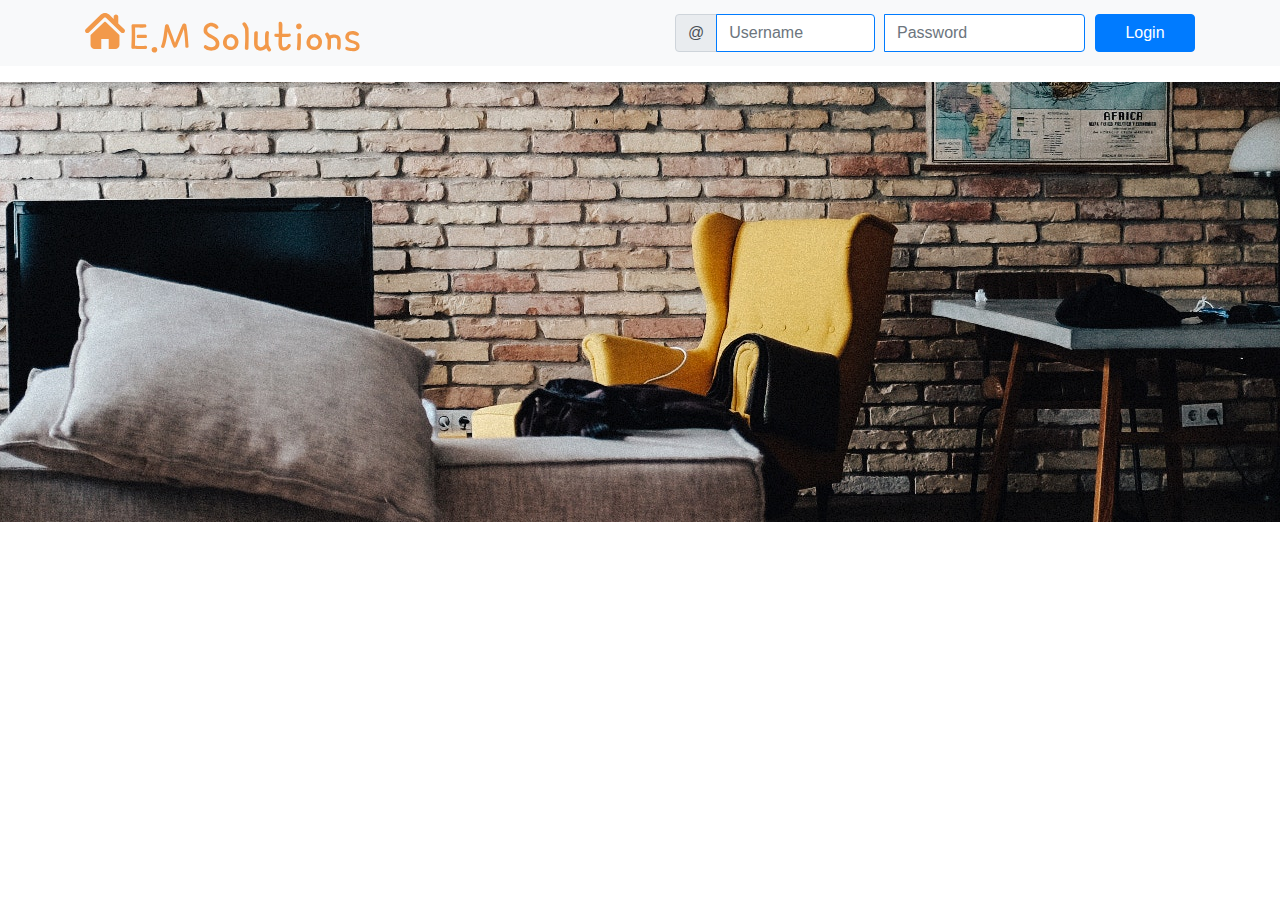
==== index.html @ 142a16b7 "initialisation" ====
<!DOCTYPE html>
<html lang="en">
<head>
  <meta charset="UTF-8">
  <meta name="viewport" content="width=device-width, initial-scale=1.0">
  <meta http-equiv="X-UA-Compatible" content="ie=edge">
  <title>Estate</title>
  <link rel="stylesheet" href="assets/plugins/bootstrap/css/bootstrap.min.css">
	<link rel="stylesheet" href="assets/css/main.css">
</head>
<body>
<header>
      <nav class="navbar navbar-expand-lg navbar-light bg-light">
        <div class="container">
            <a class="navbar-brand" href="#"><img src="assets/img/Logo 1.svg" alt=""></a>
            <button class="navbar-toggler" type="button" data-toggle="collapse" data-target="#navbarNav" aria-controls="navbarNav" aria-expanded="false" aria-label="Toggle navigation">
              <span class="navbar-toggler-icon"></span>
            </button>
            <div class="collapse navbar-collapse navbar-right" id="navbarNav">
                  <label class="sr-only" for="inlineFormInputGroupUsername2">Username</label>
                  <div class="input-group  username">
                    <div class="input-group-prepend">
                      <div class="input-group-text">@</div>
                    </div>
                    <input type="text" class="form-control" id="inlineFormInputGroupUsername2" placeholder="Username">
                  </div>
                  <label class="sr-only" for="inlineFormInputGroupPassword2">Password</label>
                  <div class="input-group  username">
                    <div class="input-group-prepend">
                      <div class="input-group-password"></div>
                    </div>
                    <input type="password" class="form-control" id="inlineFormInputGroupUsername2" placeholder="Password">
                  </div>
                  <button type="submit" class="btn btn-primary">Login</button>
              </div>
        </div>
        </nav>
</header>
<main>
  <section class="banner">
    <figure>
        <!-- <img src="assets/img/justin-schuler-253611-unsplash.jpg" class="img-fluid" alt="Responsive image"> -->
    </figure>

  </section>
</main>






  	<script src="assets/plugins/jquery.min.js"></script>
	<script src="assets/plugins/popper.min.js"></script>
	<script src="assets/plugins/bootstrap/js/bootstrap.min.js"></script>
</body>
</html>
---- assets/css/main.css ----
html, body{
    height: 100%;
    color: #333333;
}
#inlineFormInputGroupUsername2, #inlineFormInputGroupPassword2{
border-color: #007bff;
}
.username{
    width:200px;
    margin-right: 10px;
}
#navbarNav{
    justify-content: flex-end;
}
#navbarNav > button{
    width: 100px;
}
/* .img-height{
    height: 400px;
    width: 100%;
} */
/* banner */
.banner{
    height: 440px;
    background-image: url("../../assets/img/justin-schuler-253611-unsplash.jpg");
    background-position: center;
}

body > header > section.nav__contact > div > div > div{
    min-height: 69px;
    padding-top: 16px;
    padding-bottom: 16px;
}


body > header > section.nav__contact > div > div > div > ul > li{
    padding-right: 56px;
}
body > header > section.nav__contact > div > div > div > ul > li > a{
    font-size: 18px;
    font-weight: bold;
    color: #333333;
} 
.active__smallnav{
    color: #2D9CDB !important;
}
.contact__banner{
    height: 440px;
    background-image: url("../../assets/img/breather-168751-unsplash.jpg");
    background-position: center;
}
.contact__contact{
    border: 0.25px solid #E5E5E5;
    margin-top: 80px;
    min-height: 500px;
}
.container__contact{
margin: 80px 165px;
}
.contact__header{
    text-align: center;
    font-size: 24px;
    color: #333333;
    padding-bottom: 20px;
    padding-top: 20px;
}
body > header > section.contact > div > div > hr{
    margin: 0 auto;
    width: 80%;
}
.contact__text{
    padding-left: 100px;
    padding-bottom: 20px;
    padding-top: 40px;
}
.contact__title{
   color:  #828282;
}
.contact__details{
   color:  #333333;
   margin-bottom: 32px;
}

/* contact us */
 /* footer */
footer{
    min-height: 210px;
    background-color: #333333;
}
body > header > footer > div > ul{
    list-style: none;
    padding-top: 42px;
}
body > header > footer > div > ul > li{
    color: white;
    font-size: 18px;
    display: inline-block;
    padding-right: 90px;
}
.nav-footer{
    color: white;
    font-size: 18px;
}
body > header > footer > div > ul > li:nth-child(5) > a > img{
    height: 40px;
    width: 40px;
}
body > header > footer > div > ul > li:nth-child(5) > a{
    padding-right: 8px;
}
body > header > footer > div > div{
    text-align: center;
    margin-top: 36px;
}
 /* footer */




 /*about us  */
 .about__banner{
    height: 440px;
    background-image: url("../../assets/img/patrick-perkins-340019-unsplash.jpg");
    background-position: center;
 }
    .about__text{
        margin: 0 auto;
        text-align: center;
        padding: 40px 109px;
        font-size: 18px;
    }
 @media(max-width: 425px){
    .contact__contact{
        border: 0.25px solid #E5E5E5;
        margin-top: 80px;
        min-height: 500px;
        width: 300px;
    }
    .container__contact{
        margin: 80px 40px;
        }
        .contact__text{
            padding-left: 10px;
            padding-bottom: 20px;
            padding-top: 40px;
        }
        .about__text{
            margin: 0 auto;
            text-align: center;
            padding: 40px 20px;
            font-size: 18px;
        }
 }
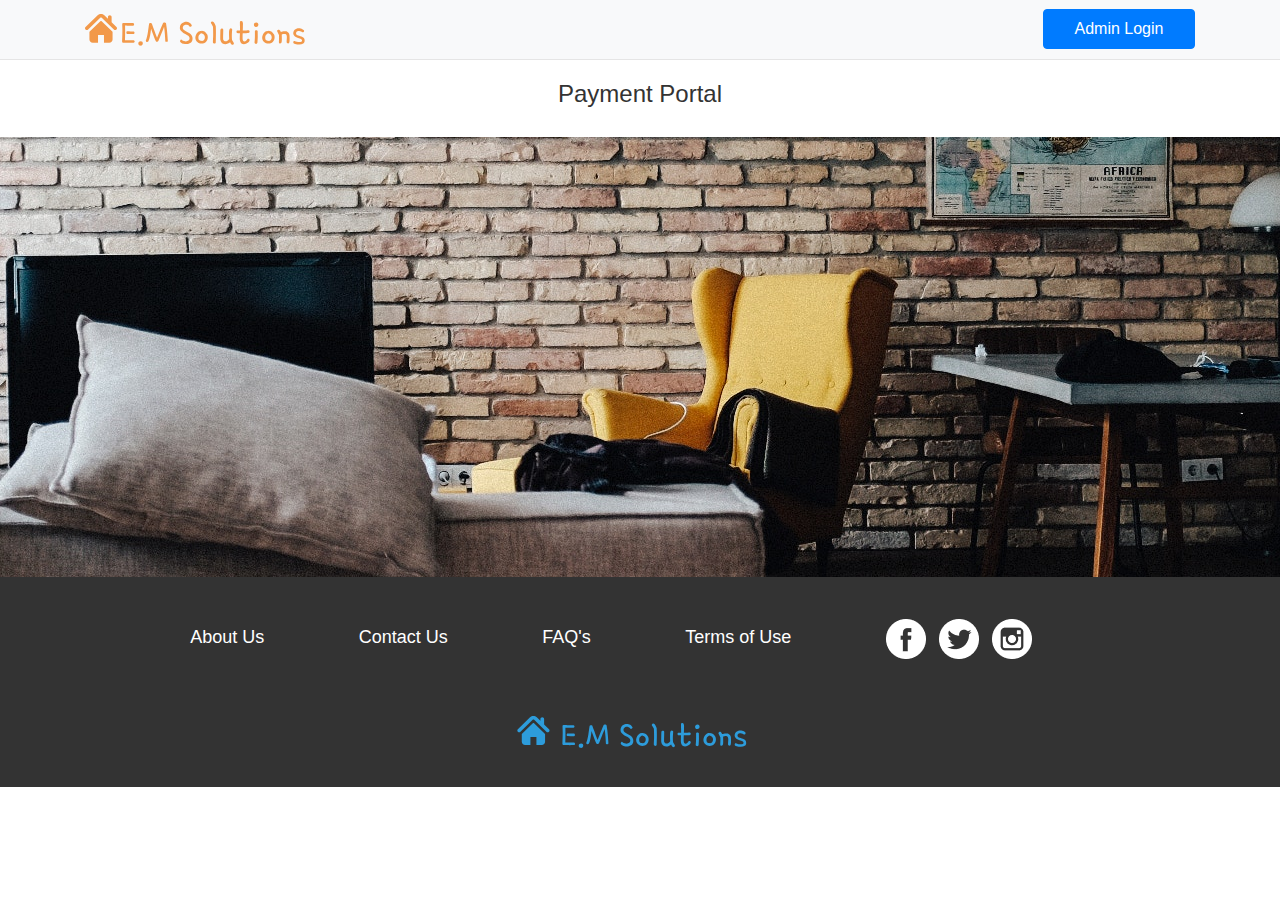
==== commit 8f42864b: "index.html" ====
--- a/index.html
+++ b/index.html
@@ -1,57 +1,88 @@
 <!DOCTYPE html>
 <html lang="en">
+
 <head>
   <meta charset="UTF-8">
   <meta name="viewport" content="width=device-width, initial-scale=1.0">
   <meta http-equiv="X-UA-Compatible" content="ie=edge">
   <title>Estate</title>
   <link rel="stylesheet" href="assets/plugins/bootstrap/css/bootstrap.min.css">
-	<link rel="stylesheet" href="assets/css/main.css">
+  <link rel="stylesheet" href="assets/css/main.css">
 </head>
+
 <body>
-<header>
-      <nav class="navbar navbar-expand-lg navbar-light bg-light">
-        <div class="container">
-            <a class="navbar-brand" href="#"><img src="assets/img/Logo 1.svg" alt=""></a>
-            <button class="navbar-toggler" type="button" data-toggle="collapse" data-target="#navbarNav" aria-controls="navbarNav" aria-expanded="false" aria-label="Toggle navigation">
-              <span class="navbar-toggler-icon"></span>
-            </button>
-            <div class="collapse navbar-collapse navbar-right" id="navbarNav">
-                  <label class="sr-only" for="inlineFormInputGroupUsername2">Username</label>
-                  <div class="input-group  username">
-                    <div class="input-group-prepend">
-                      <div class="input-group-text">@</div>
-                    </div>
-                    <input type="text" class="form-control" id="inlineFormInputGroupUsername2" placeholder="Username">
-                  </div>
-                  <label class="sr-only" for="inlineFormInputGroupPassword2">Password</label>
-                  <div class="input-group  username">
-                    <div class="input-group-prepend">
-                      <div class="input-group-password"></div>
-                    </div>
-                    <input type="password" class="form-control" id="inlineFormInputGroupUsername2" placeholder="Password">
-                  </div>
-                  <button type="submit" class="btn btn-primary">Login</button>
-              </div>
+  <header>
+    <nav class="navbar navbar-expand-lg navbar-light bg-light">
+      <div class="container">
+        <a class="navbar-brand" href="index.html">
+          <img src="assets/img/Logo 1.svg" height="32px" alt="">
+        </a>
+        <a href="index.html">
+          <button type="button" class="btn btn-primary justify-content-end btn-payment-home">Admin Login</button>
+        </a>
+      </div>
+    </nav>
+    <section class="nav__contact">
+      <div class="container">
+        <div class="row">
+          <div class="col-12 col-md-12 col-sm-12 contact__header--payment">
+            <ul class="nav justify-content-center">
+              <h3 class="contact__header">Payment Portal </h3>
+
+            </ul>
+          </div>
         </div>
-        </nav>
-</header>
-<main>
-  <section class="banner">
-    <figure>
-        <!-- <img src="assets/img/justin-schuler-253611-unsplash.jpg" class="img-fluid" alt="Responsive image"> -->
-    </figure>
 
-  </section>
-</main>
+      </div>
+    </section>
+    <section class="index__banner">
+
+    </section>
+    <footer>
+      <div class="container__contact">
+        <ul>
+          <li>
+            <a class="nav-footer" href="about-us.html">About Us</a>
+          </li>
+          <li>
+            <a class="nav-footer" href="#">Contact Us</a>
+          </li>
+          <li>
+            <a class="nav-footer" href="#">FAQ's</a>
+          </li>
+          <li>
+            <a class="nav-footer" href="#">Terms of Use</a>
+          </li>
+          <li>
+            <a class="nav-footer" href="#">
+              <img src="assets/img/facebook-logo-button.png" alt="">
+            </a>
+            <a class="nav-footer" href="#">
+              <img src="assets/img/twitter.png" alt="">
+            </a>
+            <a class="nav-footer" href="#">
+              <img src="assets/img/instagram-logo.png" alt="">
+            </a>
+          </li>
+        </ul>
+
+      </div>
+      <div>
+        <a class="navbar-brand" href="#">
+          <img src="assets/img/Logo 2.svg" height="32px" alt="">
+        </a>
+      </div>
+    </footer>
+  </header>
 
 
 
 
 
 
-  	<script src="assets/plugins/jquery.min.js"></script>
-	<script src="assets/plugins/popper.min.js"></script>
-	<script src="assets/plugins/bootstrap/js/bootstrap.min.js"></script>
+  <script src="assets/plugins/jquery.min.js"></script>
+  <script src="assets/plugins/popper.min.js"></script>
+  <script src="assets/plugins/bootstrap/js/bootstrap.min.js"></script>
 </body>
+
 </html>--- a/assets/css/main.css
+++ b/assets/css/main.css
@@ -2,18 +2,10 @@
     height: 100%;
     color: #333333;
 }
-#inlineFormInputGroupUsername2, #inlineFormInputGroupPassword2{
-border-color: #007bff;
-}
-.username{
-    width:200px;
-    margin-right: 10px;
-}
-#navbarNav{
-    justify-content: flex-end;
-}
-#navbarNav > button{
-    width: 100px;
+.btn-payment-home{
+    height: 40px!important;
+    width: 152px!important;
+    text-align: center!important;
 }
 /* .img-height{
     height: 400px;
@@ -25,14 +17,24 @@
     background-image: url("../../assets/img/justin-schuler-253611-unsplash.jpg");
     background-position: center;
 }
-
+.index__banner{
+    height: 440px;
+    background-image: url("../../assets/img/justin-schuler-253611-unsplash.jpg");
+    background-position: center;
+}
 body > header > section.nav__contact > div > div > div{
     min-height: 69px;
     padding-top: 16px;
     padding-bottom: 16px;
 }
-
-
+.contact__header--payment{
+    min-height: 69px;
+    padding-top: 0!important;
+    padding-bottom: 0 !important;
+}
+body > header > section.nav__contact{
+    border-top: 1px solid #E5E5E5;
+}
 body > header > section.nav__contact > div > div > div > ul > li{
     padding-right: 56px;
 }
@@ -41,9 +43,14 @@
     font-weight: bold;
     color: #333333;
 } 
+body > header > section.nav__contact > div > div > div > ul > li > a:hover{
+    color: #2D9CDB !important;
+}
 .active__smallnav{
     color: #2D9CDB !important;
+    border-bottom: 2px solid #f29948;
 }
+
 .contact__banner{
     height: 440px;
     background-image: url("../../assets/img/breather-168751-unsplash.jpg");
@@ -52,10 +59,13 @@
 .contact__contact{
     border: 0.25px solid #E5E5E5;
     margin-top: 80px;
+    margin-bottom: 80px;
     min-height: 500px;
 }
 .container__contact{
-margin: 80px 165px;
+display: flex;
+justify-content: center;
+
 }
 .contact__header{
     text-align: center;
@@ -105,11 +115,13 @@
     height: 40px;
     width: 40px;
 }
+
 body > header > footer > div > ul > li:nth-child(5) > a{
     padding-right: 8px;
 }
-body > header > footer > div > div{
-    text-align: center;
+body > header > footer > div:nth-child(2){
+    display: flex;
+    justify-content: center;
     margin-top: 36px;
 }
  /* footer */
@@ -129,25 +141,3 @@
         padding: 40px 109px;
         font-size: 18px;
     }
- @media(max-width: 425px){
-    .contact__contact{
-        border: 0.25px solid #E5E5E5;
-        margin-top: 80px;
-        min-height: 500px;
-        width: 300px;
-    }
-    .container__contact{
-        margin: 80px 40px;
-        }
-        .contact__text{
-            padding-left: 10px;
-            padding-bottom: 20px;
-            padding-top: 40px;
-        }
-        .about__text{
-            margin: 0 auto;
-            text-align: center;
-            padding: 40px 20px;
-            font-size: 18px;
-        }
- }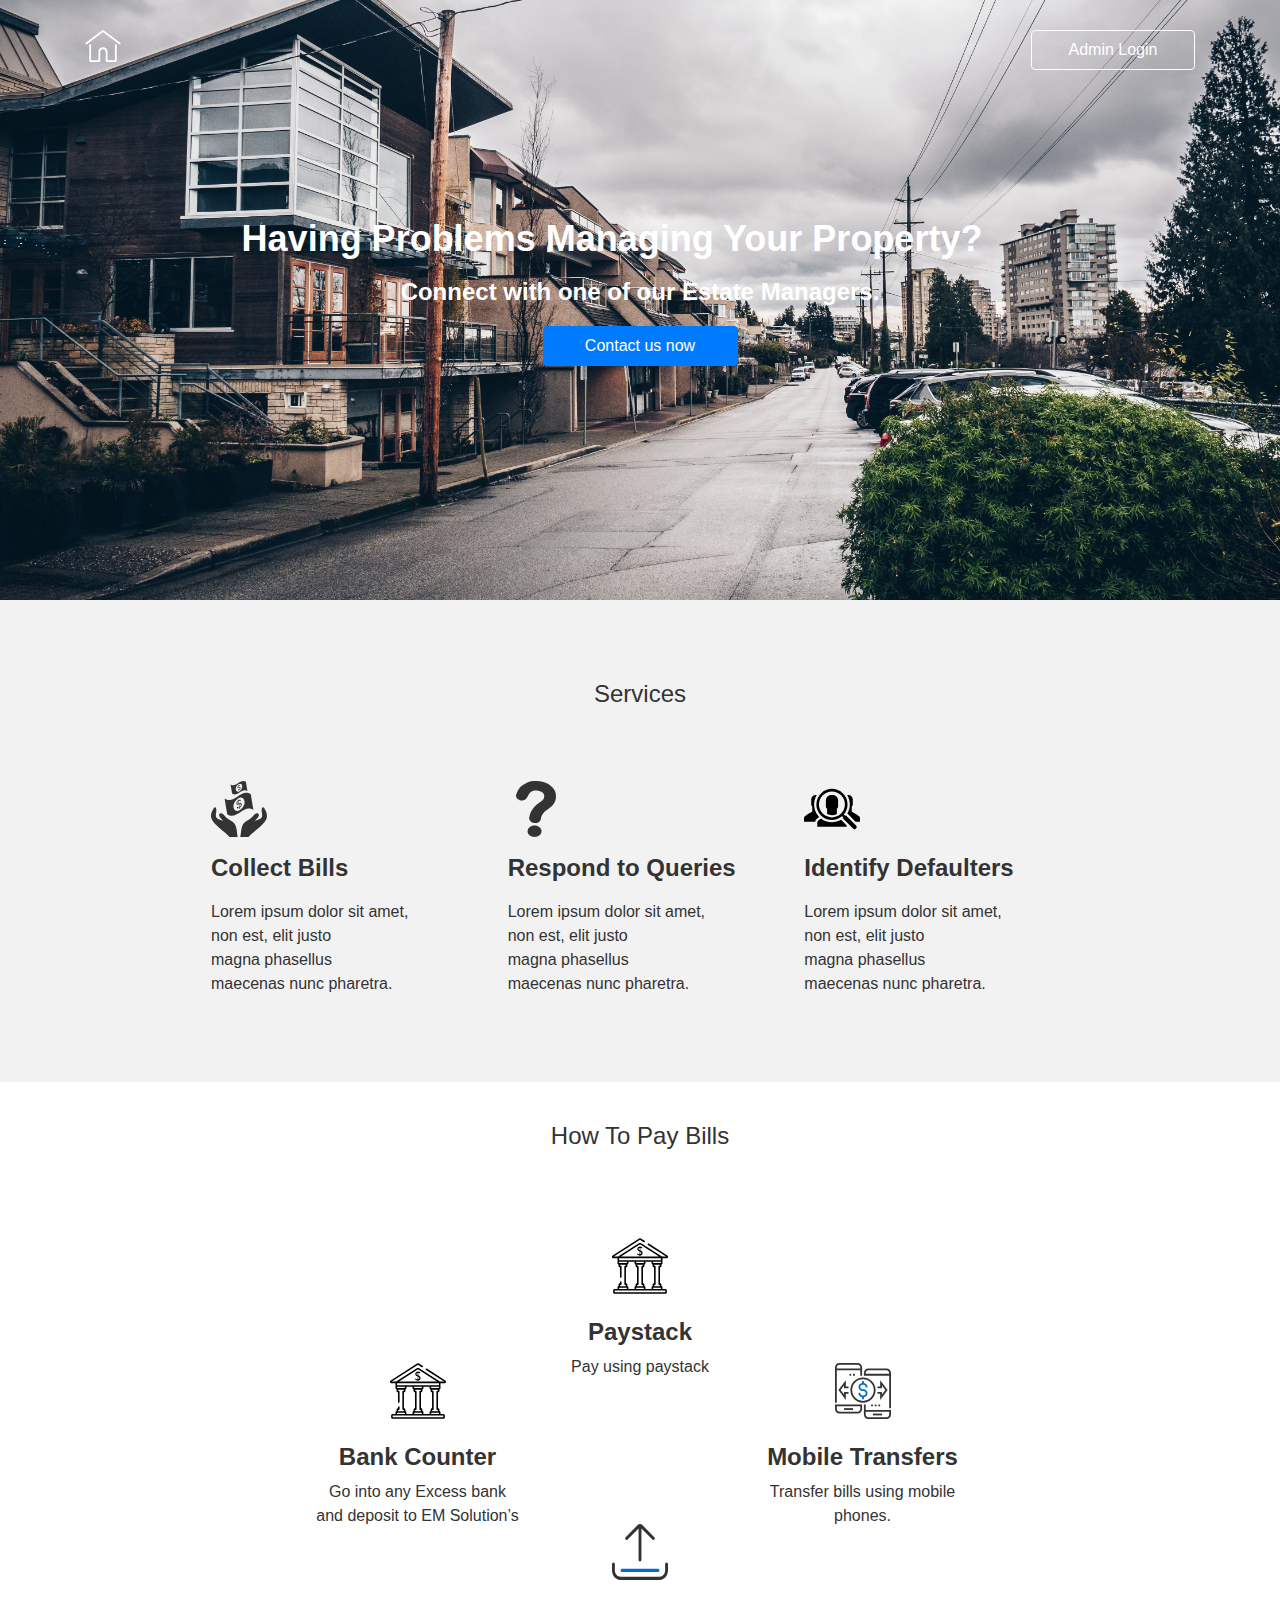
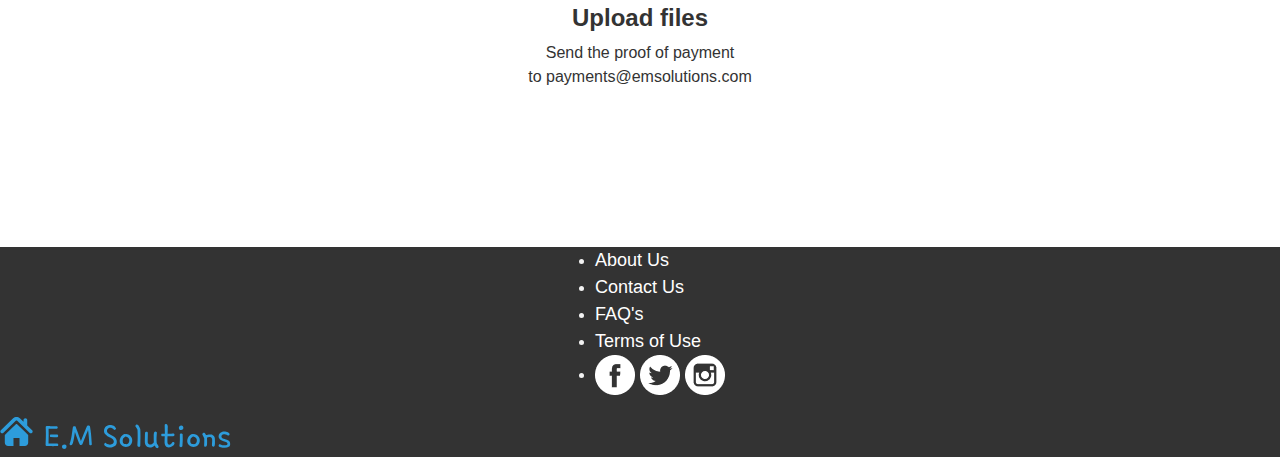
==== commit 894abbf1: "landing page" ====
--- a/index.html
+++ b/index.html
@@ -11,69 +11,156 @@
 </head>
 
 <body>
-  <header>
-    <nav class="navbar navbar-expand-lg navbar-light bg-light">
-      <div class="container">
-        <a class="navbar-brand" href="index.html">
-          <img src="assets/img/Logo 1.svg" height="32px" alt="">
-        </a>
-        <a href="index.html">
-          <button type="button" class="btn btn-primary justify-content-end btn-payment-home">Admin Login</button>
+  <section class="index__banner card__overlay">
+    <div class=" card__overlay">
+
+    </div>
+    <nav class="container">
+      <div>
+        <a href="login.html">
+          <button type="button" class="btn btn-primary justify-content-end btn-admin-home">Admin Login</button>
         </a>
       </div>
+      <div>
+        <a href="index.html">
+          <img src="assets/img/home icon.svg" class="admin--icon" height="32px" alt="">
+        </a>
+      </div>
+      <p class="admin--text-big">
+        Having Problems Managing Your Property?
+      </p>
+      <p class="admin--text-small">
+        Connect with one of our Estate Managers.
+      </p>
+      <div class="btn--center">
+        <a href="contact-us.html">
+          <button type="button" class="btn btn-primary justify-content-center btn-admin-text">Contact us now</button>
+        </a>
+      </div>
+
     </nav>
-    <section class="nav__contact">
-      <div class="container">
-        <div class="row">
-          <div class="col-12 col-md-12 col-sm-12 contact__header--payment">
-            <ul class="nav justify-content-center">
-              <h3 class="contact__header">Payment Portal </h3>
 
-            </ul>
+  </section>
+  <section class="cards">
+    <h3 class="cards--title">Services</h3>
+    <div class="container ">
+      <div class="row cards__row">
+        <div class="col-12 col-sm col-md-4 cards__cards">
+          <div class="cards__cards--image">
+            <img src="assets/img/two-hands-graving-dollar-bills.svg" height="56px" width="56px" alt="">
           </div>
+          <h3 class="cards__cards--title">Collect Bills</h3>
+          <p>Lorem ipsum dolor sit amet,
+            <br> non est, elit justo
+            <br> magna phasellus
+            <br> maecenas nunc pharetra.</p>
+        </div>
+        <div class="col-12 col-sm col-md-4 cards__cards">
+          <div class="cards__cards--image">
+            <img src="assets/img/mark.svg" height="56px" width="56px" alt="">
+          </div>
+          <h3 class="cards__cards--title">Respond to Queries </h3>
+          <p>Lorem ipsum dolor sit amet,
+            <br> non est, elit justo
+            <br> magna phasellus
+            <br> maecenas nunc pharetra.</p>
+        </div>
+        <div class="col-12 col-sm col-md-4 cards__cards">
+          <div class="cards__cards--image">
+            <img src="assets/img/group.svg" height="56px" width="56px" alt="">
+          </div>
+          <h3 class="cards__cards--title">Identify Defaulters</h3>
+          <p>Lorem ipsum dolor sit amet,
+            <br> non est, elit justo
+            <br> magna phasellus
+            <br> maecenas nunc pharetra.</p>
         </div>
 
       </div>
-    </section>
-    <section class="index__banner">
 
-    </section>
-    <footer>
-      <div class="container__contact">
-        <ul>
-          <li>
-            <a class="nav-footer" href="about-us.html">About Us</a>
-          </li>
-          <li>
-            <a class="nav-footer" href="#">Contact Us</a>
-          </li>
-          <li>
-            <a class="nav-footer" href="#">FAQ's</a>
-          </li>
-          <li>
-            <a class="nav-footer" href="#">Terms of Use</a>
-          </li>
-          <li>
-            <a class="nav-footer" href="#">
-              <img src="assets/img/facebook-logo-button.png" alt="">
-            </a>
-            <a class="nav-footer" href="#">
-              <img src="assets/img/twitter.png" alt="">
-            </a>
-            <a class="nav-footer" href="#">
-              <img src="assets/img/instagram-logo.png" alt="">
-            </a>
-          </li>
-        </ul>
+    </div>
+  </section>
 
-      </div>
-      <div>
-        <a class="navbar-brand" href="#">
-          <img src="assets/img/Logo 2.svg" height="32px" alt="">
-        </a>
-      </div>
-    </footer>
-  </header>
+<section class="bills">
+    <h3 class="bills--title">How To Pay Bills</h3>
+    <div class="container ">
+        <div class="row cards__row">
+            <div class="col align-self-center">
+                <div class="cards__cards--image-pay">
+                    <img src="assets/img/bank.svg" height="56px" width="56px" alt="">
+                  </div>
+                <h3 class="bills__cards--title">Paystack</h3>
+               <p>Pay using paystack</p> 
+              </div>
+          </div>
+          <div class="row cards__row bill__card-position">
+              <div class="col align-self-center justify-content-around">
+                  <div class="cards__cards--image-pay">
+                      <img src="assets/img/bank.svg" height="56px" width="56px" alt="">
+                    </div>
+                  <h3 class="bills__cards--title">Bank Counter</h3>
+                 <p>Go into any Excess bank <br>
+                    and deposit to EM Solution’s
+                    </p> 
+                </div>
+              <div class="col align-self-center">
+                  <div class="cards__cards--image-pay">
+                      <img src="assets/img/money-transfer icon.svg" height="56px" width="56px" alt="">
+                    </div>
+                  <h3 class="bills__cards--title">Mobile Transfers</h3>
+                 <p>Transfer bills using mobile <br>
+                    phones.</p> 
+                </div>
+            </div>
+            <div class="row cards__row bill__card-position-2">
+                <div class="col align-self-center">
+                    <div class="cards__cards--image-pay">
+                        <img src="assets/img/upload.svg" height="56px" width="56px" alt="">
+                      </div>
+                    <h3 class="bills__cards--title">Upload files</h3>
+                   <p>Send the proof of payment <br>
+                      to payments@emsolutions.com</p> 
+                  </div>
+              </div>
+          </div>
+</section>
+
+  <footer>
+    <div class="container__contact">
+      <ul>
+        <li>
+          <a class="nav-footer" href="about-us.html">About Us</a>
+        </li>
+        <li>
+          <a class="nav-footer" href="#">Contact Us</a>
+        </li>
+        <li>
+          <a class="nav-footer" href="#">FAQ's</a>
+        </li>
+        <li>
+          <a class="nav-footer" href="#">Terms of Use</a>
+        </li>
+        <li>
+          <a class="nav-footer" href="#">
+            <img src="assets/img/facebook-logo-button.png" alt="">
+          </a>
+          <a class="nav-footer" href="#">
+            <img src="assets/img/twitter.png" alt="">
+          </a>
+          <a class="nav-footer" href="#">
+            <img src="assets/img/instagram-logo.png" alt="">
+          </a>
+        </li>
+      </ul>
+
+    </div>
+    <div>
+      <a class="navbar-brand" href="#">
+        <img src="assets/img/Logo 2.svg" height="32px" alt="">
+      </a>
+    </div>
+  </footer>
+
 
 
 
--- a/assets/css/main.css
+++ b/assets/css/main.css
@@ -1,26 +1,153 @@
 html, body{
     height: 100%;
-    color: #333333;
-}
-.btn-payment-home{
+    color: #F2F2F2;
+}
+/* banner */
+.admin--icon{
+    margin-top: 30px;
+}
+.btn-admin-home{
     height: 40px!important;
-    width: 152px!important;
+    width: 164px!important;
     text-align: center!important;
-}
-/* .img-height{
-    height: 400px;
-    width: 100%;
-} */
-/* banner */
-.banner{
-    height: 440px;
-    background-image: url("../../assets/img/justin-schuler-253611-unsplash.jpg");
+    background: none;
+    border: 1px solid white;
+    margin-top: 30px;
+    float: right;
+    border-radius: 4px;
+}
+.btn-admin-text{
+    height: 40px!important;
+    width: 195px!important;
+    text-align: center!important;
+    border-radius: 4px;
+
+}
+.btn--center{
+text-align: center;
+}
+
+.admin--text-big{
+    display: flex;
+   justify-content: center;
+    color: white;
+    font-size: 36px;
+    padding-top: 150px;
+    margin-bottom: 8px;
+    margin-left: 108px;
+    padding-bottom: 0;
+    text-align: right;
+    font-weight: 700;
+}
+.admin--text-small{
+    display: flex;
+   justify-content: center;
+   align-items: center;
+    color: white;
+    font-size: 24px;
+    font-weight: 600;
+}
+.index__banner{
+    display: flex;
+
+    height: 600px;
+    background-image: url("../../assets/img/grey-skies-street_4460x4460.jpg");
     background-position: center;
-}
-.index__banner{
-    height: 440px;
-    background-image: url("../../assets/img/justin-schuler-253611-unsplash.jpg");
-    background-position: center;
+    background-size: cover;
+    background-position: fixed;
+}
+/*banner  */
+
+/* cards */
+.cards{
+    background-color: #f2f2f2;
+    padding-top: 80px;
+}
+.cards--title{
+    color: #333333;
+    font-size: 24px;
+    text-align: center;
+    padding-bottom: 40px;
+}
+.cards__row{
+
+    margin: 0 110px;
+    padding-bottom: 30px;
+    
+}
+.cards__cards{
+    color: #333333;
+    padding-top: 24px;
+    padding-left: 16px;
+    padding-bottom: 40px;
+}
+.cards__cards--title{
+    font-size: 24px;
+    font-weight: bold;
+    margin-bottom: 17px;
+}
+.cards__cards--image{
+    margin-bottom: 17px;
+}
+
+/* cards */
+/* b ills*/
+.bills{
+    background-color: #ffffff;
+    padding-top: 40px;
+}
+.align-self-center{
+    text-align: center;
+    color: #333333;
+}
+.bills__cards--title{
+    font-size: 24px;
+    font-weight: bold;
+    margin-bottom: 8px;
+}
+.bills--title{
+    color: #333333;
+    font-size: 24px;
+    text-align: center;
+    padding-bottom: 80px;
+}
+.cards__cards--image-pay{
+    margin-bottom: 24px;
+    cursor: pointer;
+}
+.bill__card-position{
+    position: relative;
+    top: -62px;
+}
+.bill__card-position-2{
+    position: relative;
+    top: -112px;
+}
+
+
+
+
+
+
+
+
+
+.home--numbers{
+    border-radius: 50px;
+    height: 80px;
+    width: 80px;
+    text-align: center;
+    border: 2px solid #2D9CDB;
+    color: #2D9CDB;
+    padding-top: 8px;
+    font-size: 32px;
+    font-weight: 600;
+    margin-bottom: 32px;
+    /* margin-right: 32px; */
+    margin-top: 40px;
+}
+.home__cards--title{
+    text-align: center;
 }
 body > header > section.nav__contact > div > div > div{
     min-height: 69px;
@@ -55,6 +182,8 @@
     height: 440px;
     background-image: url("../../assets/img/breather-168751-unsplash.jpg");
     background-position: center;
+    background-size: cover;
+    background-position: fixed;
 }
 .contact__contact{
     border: 0.25px solid #E5E5E5;
@@ -134,6 +263,8 @@
     height: 440px;
     background-image: url("../../assets/img/patrick-perkins-340019-unsplash.jpg");
     background-position: center;
+    background-size: cover;
+    background-position: fixed;
  }
     .about__text{
         margin: 0 auto;
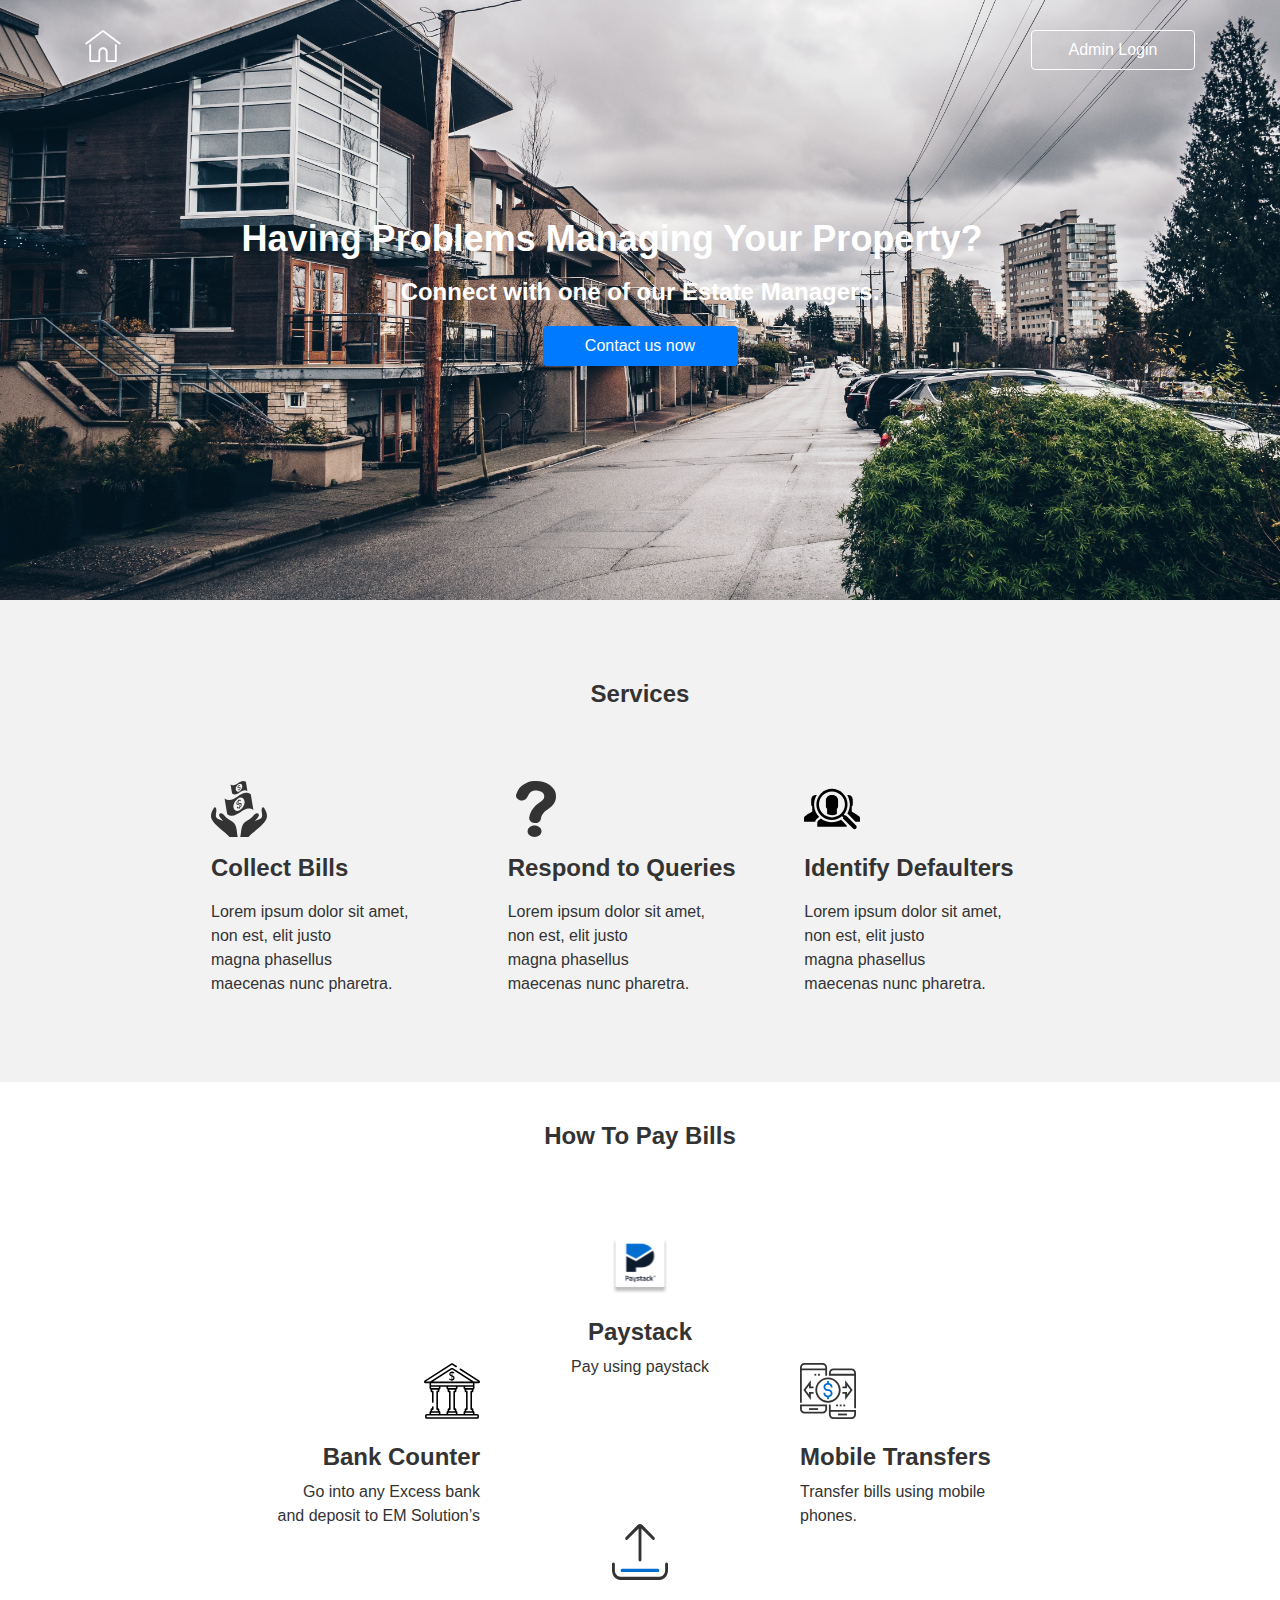
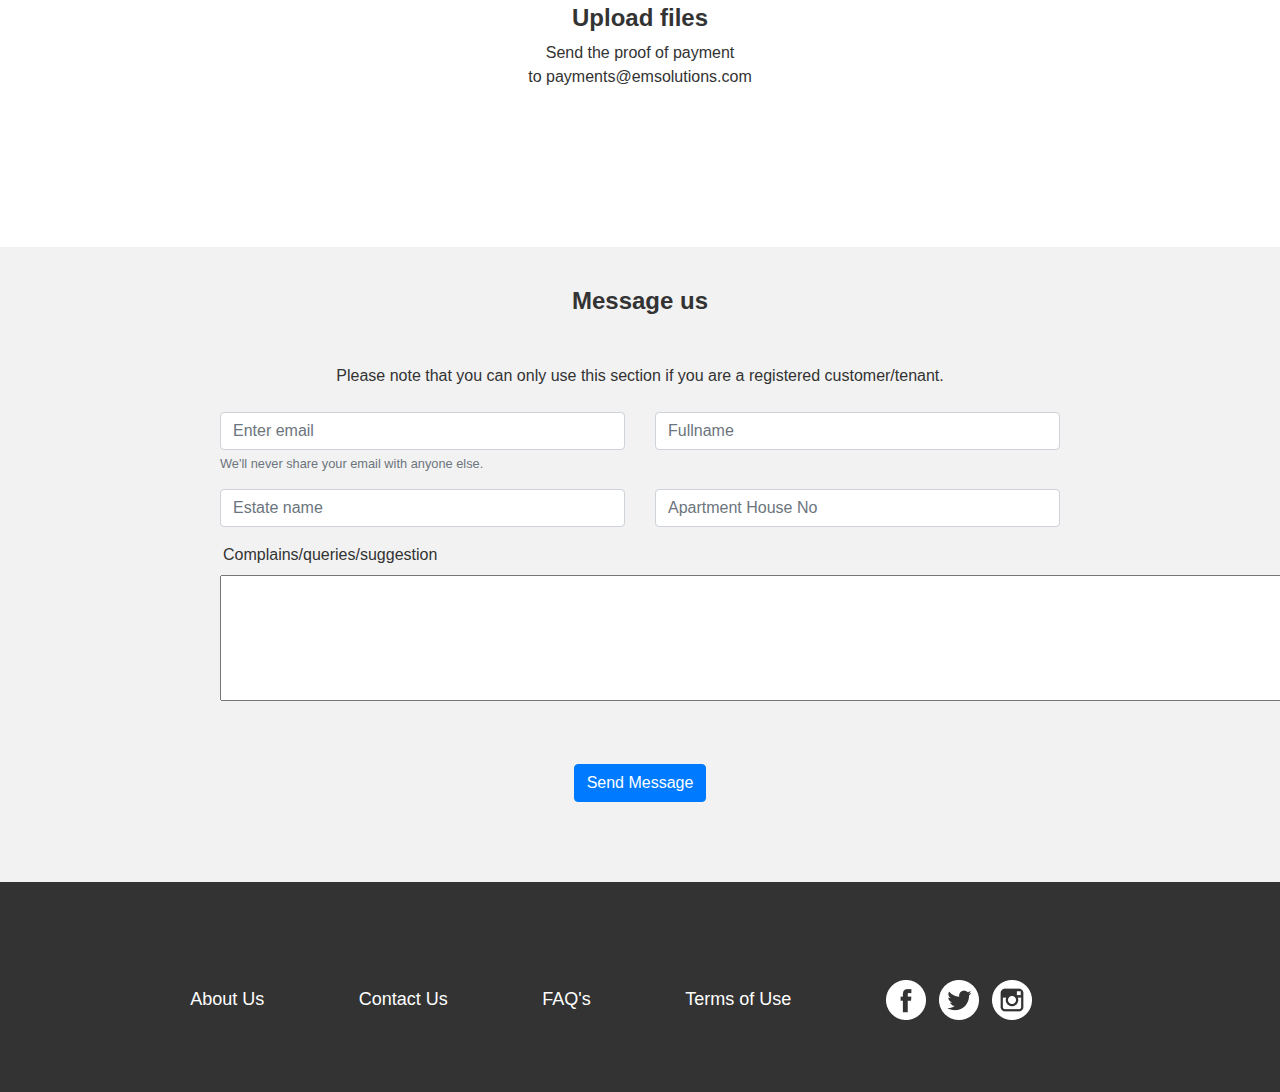
==== commit 79c1660f: "login.html" ====
--- a/index.html
+++ b/index.html
@@ -11,14 +11,12 @@
 </head>
 
 <body>
-  <section class="index__banner card__overlay">
-    <div class=" card__overlay">
-
-    </div>
+  <section class="index__banner ">
+
     <nav class="container">
       <div>
         <a href="login.html">
-          <button type="button" class="btn btn-primary justify-content-end btn-admin-home">Admin Login</button>
+          <button type="button" class="btn btn-primary btn-admin-home text-align--center">Admin Login</button>
         </a>
       </div>
       <div>
@@ -26,15 +24,18 @@
           <img src="assets/img/home icon.svg" class="admin--icon" height="32px" alt="">
         </a>
       </div>
-      <p class="admin--text-big">
-        Having Problems Managing Your Property?
-      </p>
-      <p class="admin--text-small">
-        Connect with one of our Estate Managers.
-      </p>
-      <div class="btn--center">
+      <div>
+          <p class="admin--text-big">
+              Having Problems Managing Your Property?
+            </p>
+            <p class="admin--text-small">
+              Connect with one of our Estate Managers.
+            </p>
+      </div>
+      
+      <div class="text-align--center">
         <a href="contact-us.html">
-          <button type="button" class="btn btn-primary justify-content-center btn-admin-text">Contact us now</button>
+          <button type="button" class="btn btn-primary justify-content-center btn-admin-text text-align--center">Contact us now</button>
         </a>
       </div>
 
@@ -42,7 +43,7 @@
 
   </section>
   <section class="cards">
-    <h3 class="cards--title">Services</h3>
+    <h3 class="cards--title text-align--center">Services</h3>
     <div class="container ">
       <div class="row cards__row">
         <div class="col-12 col-sm col-md-4 cards__cards">
@@ -82,19 +83,19 @@
   </section>
 
 <section class="bills">
-    <h3 class="bills--title">How To Pay Bills</h3>
+    <h3 class="bills--title text-align--center">How To Pay Bills</h3>
     <div class="container ">
         <div class="row cards__row">
-            <div class="col align-self-center">
+            <div class="col align-self-center text-align--center">
                 <div class="cards__cards--image-pay">
-                    <img src="assets/img/bank.svg" height="56px" width="56px" alt="">
+                    <img src="assets/img/Rectangle 3.svg" height="56px" width="56px" alt="">
                   </div>
                 <h3 class="bills__cards--title">Paystack</h3>
                <p>Pay using paystack</p> 
               </div>
           </div>
           <div class="row cards__row bill__card-position">
-              <div class="col align-self-center justify-content-around">
+              <div class="col align-self-center-right justify-content-around">
                   <div class="cards__cards--image-pay">
                       <img src="assets/img/bank.svg" height="56px" width="56px" alt="">
                     </div>
@@ -103,7 +104,7 @@
                     and deposit to EM Solution’s
                     </p> 
                 </div>
-              <div class="col align-self-center">
+              <div class="col align-self-center-left">
                   <div class="cards__cards--image-pay">
                       <img src="assets/img/money-transfer icon.svg" height="56px" width="56px" alt="">
                     </div>
@@ -113,7 +114,7 @@
                 </div>
             </div>
             <div class="row cards__row bill__card-position-2">
-                <div class="col align-self-center">
+                <div class="col align-self-center text-align--center">
                     <div class="cards__cards--image-pay">
                         <img src="assets/img/upload.svg" height="56px" width="56px" alt="">
                       </div>
@@ -125,7 +126,73 @@
           </div>
 </section>
 
-  <footer>
+
+<section class="form ">
+    <h3 class="cards--title text-align--center">Message us</h3>
+    <p class="text-align--center form--p-text">Please note that you can only use this section if you are a registered customer/tenant.</p>
+<div class="container form__container">
+  <div class="row">
+<div class="col-12 col-sm-6 col-md-6">
+    <div class="form-group">
+        <input type="email" class="form-control" id="exampleInputEmail1" aria-describedby="emailHelp" placeholder="Enter email">
+        <small id="emailHelp" class="form-text text-muted">We'll never share your email with anyone else.</small>
+      </div>
+      </div>
+      <div class="col-12 col-sm-6 col-md-6">
+      <div class="form-group">
+          <input type="text" class="form-control" id="exampleInputPassword1" placeholder="Fullname">
+        </div>
+        </div>
+<div class="col-12 col-sm-6 col-md-6">
+    <div class="form-group">
+        <input type="text" class="form-control" id="exampleInputEmail1" aria-describedby="emailHelp" placeholder="Estate name">
+      </div>
+      </div>
+      <div class="col-12 col-sm-6 col-md-6">
+      <div class="form-group">
+          <input type="text" class="form-control" id="exampleInputPassword1" placeholder="Apartment House No">
+        </div>
+        </div>
+
+        <label class="form--label" for="exampleInputPassword1">Complains/queries/suggestion</label>
+      <div class="col-12 col-sm-6 col-md-12">
+      <div class="form-group">
+          <textarea name="message" id="" cols="117" rows="5"></textarea>
+        </div>
+        </div>
+          <!-- Button trigger modal -->
+<button type="button" class="btn btn-primary form-btn" data-toggle="modal" data-target="#exampleModal">
+    Send Message
+  </button>
+  
+  <!-- Modal -->
+  <div class="modal fade" id="exampleModal" tabindex="-1" role="dialog" aria-labelledby="exampleModalLabel" aria-hidden="true">
+    <div class="modal-dialog" role="document">
+      <div class="modal-content">
+        <div class="modal-header">
+          <h5 class="modal-title" id="exampleModalLabel">Thank You!</h5>
+          <button type="button" class="close" data-dismiss="modal" aria-label="Close">
+            <span aria-hidden="true">&times;</span>
+          </button>
+        </div>
+        <div class="modal-body">
+          Message sent successfully! You'll be attended to shortly.
+        </div>
+        <div class="modal-footer">
+          <button type="button" class="btn btn-secondary" data-dismiss="modal">Close</button>
+        </div>
+      </div>
+    </div>
+  </div>
+</div>
+  </div>
+
+</div>
+
+  </section>
+
+
+  <footer class="d-flex justify-content-center align-items-center">
     <div class="container__contact">
       <ul>
         <li>
@@ -152,15 +219,19 @@
           </a>
         </li>
       </ul>
-
-    </div>
-    <div>
-      <a class="navbar-brand" href="#">
-        <img src="assets/img/Logo 2.svg" height="32px" alt="">
-      </a>
     </div>
   </footer>
-
+  <!-- <div class="row">
+      <div class="col-12 col-sm-3 col-md-12">
+          <a href="index.html">
+              <img src="assets/img/home icon.svg"  height="32px" alt="">
+            </a>
+            <p>
+                Design and developed by: Hitunes &bull; 2018
+               </p>
+      </div>
+        
+    </div> -->
 
 
 
--- a/assets/css/main.css
+++ b/assets/css/main.css
@@ -2,6 +2,7 @@
     height: 100%;
     color: #F2F2F2;
 }
+/* index */
 /* banner */
 .admin--icon{
     margin-top: 30px;
@@ -9,7 +10,6 @@
 .btn-admin-home{
     height: 40px!important;
     width: 164px!important;
-    text-align: center!important;
     background: none;
     border: 1px solid white;
     margin-top: 30px;
@@ -19,12 +19,8 @@
 .btn-admin-text{
     height: 40px!important;
     width: 195px!important;
-    text-align: center!important;
     border-radius: 4px;
 
-}
-.btn--center{
-text-align: center;
 }
 
 .admin--text-big{
@@ -49,7 +45,6 @@
 }
 .index__banner{
     display: flex;
-
     height: 600px;
     background-image: url("../../assets/img/grey-skies-street_4460x4460.jpg");
     background-position: center;
@@ -62,21 +57,19 @@
 .cards{
     background-color: #f2f2f2;
     padding-top: 80px;
+    color: #333333;
 }
 .cards--title{
-    color: #333333;
-    font-size: 24px;
-    text-align: center;
+    font-size: 24px;
     padding-bottom: 40px;
+    font-weight: bold;
 }
 .cards__row{
 
     margin: 0 110px;
     padding-bottom: 30px;
-    
 }
 .cards__cards{
-    color: #333333;
     padding-top: 24px;
     padding-left: 16px;
     padding-bottom: 40px;
@@ -95,10 +88,15 @@
 .bills{
     background-color: #ffffff;
     padding-top: 40px;
-}
-.align-self-center{
-    text-align: center;
-    color: #333333;
+    color: #333333;
+}
+
+.align-self-center-left{
+
+    margin-left: 290px;
+}
+.align-self-center-right{
+    text-align: right;
 }
 .bills__cards--title{
     font-size: 24px;
@@ -106,30 +104,52 @@
     margin-bottom: 8px;
 }
 .bills--title{
-    color: #333333;
-    font-size: 24px;
-    text-align: center;
+    font-size: 24px;
     padding-bottom: 80px;
+    font-weight: bold;
 }
 .cards__cards--image-pay{
     margin-bottom: 24px;
     cursor: pointer;
 }
+/* .cards__cards--image-pay:hover{
+  background-color: blue;
+} */
 .bill__card-position{
     position: relative;
     top: -62px;
+
 }
 .bill__card-position-2{
     position: relative;
     top: -112px;
 }
-
-
-
-
-
-
-
+/* bills */
+
+/* forms */
+.form{
+        background-color: #f2f2f2;
+        padding-top: 40px;
+        color: #333333;
+}
+.form--p-text{
+    margin-bottom: 24px;
+}
+.form__container{
+    padding: 0 150px;
+}
+label{
+    padding-left: 18px;
+}
+textarea{
+    margin-bottom: 40px;
+}
+.form-btn{
+    margin: 0 auto;
+    margin-bottom: 80px;
+}
+/* forms */
+/* index */
 
 
 .home--numbers{
@@ -226,11 +246,11 @@
     min-height: 210px;
     background-color: #333333;
 }
-body > header > footer > div > ul{
+body > footer > div > ul{
     list-style: none;
     padding-top: 42px;
 }
-body > header > footer > div > ul > li{
+body >  footer > div > ul > li{
     color: white;
     font-size: 18px;
     display: inline-block;
@@ -240,15 +260,15 @@
     color: white;
     font-size: 18px;
 }
-body > header > footer > div > ul > li:nth-child(5) > a > img{
+body >  footer > div > ul > li:nth-child(5) > a > img{
     height: 40px;
     width: 40px;
 }
 
-body > header > footer > div > ul > li:nth-child(5) > a{
+body >  footer > div > ul > li:nth-child(5) > a{
     padding-right: 8px;
 }
-body > header > footer > div:nth-child(2){
+body >  footer > div:nth-child(2){
     display: flex;
     justify-content: center;
     margin-top: 36px;
@@ -272,3 +292,8 @@
         padding: 40px 109px;
         font-size: 18px;
     }
+
+    /* helpers */
+    .text-align--center{
+        text-align: center;
+    }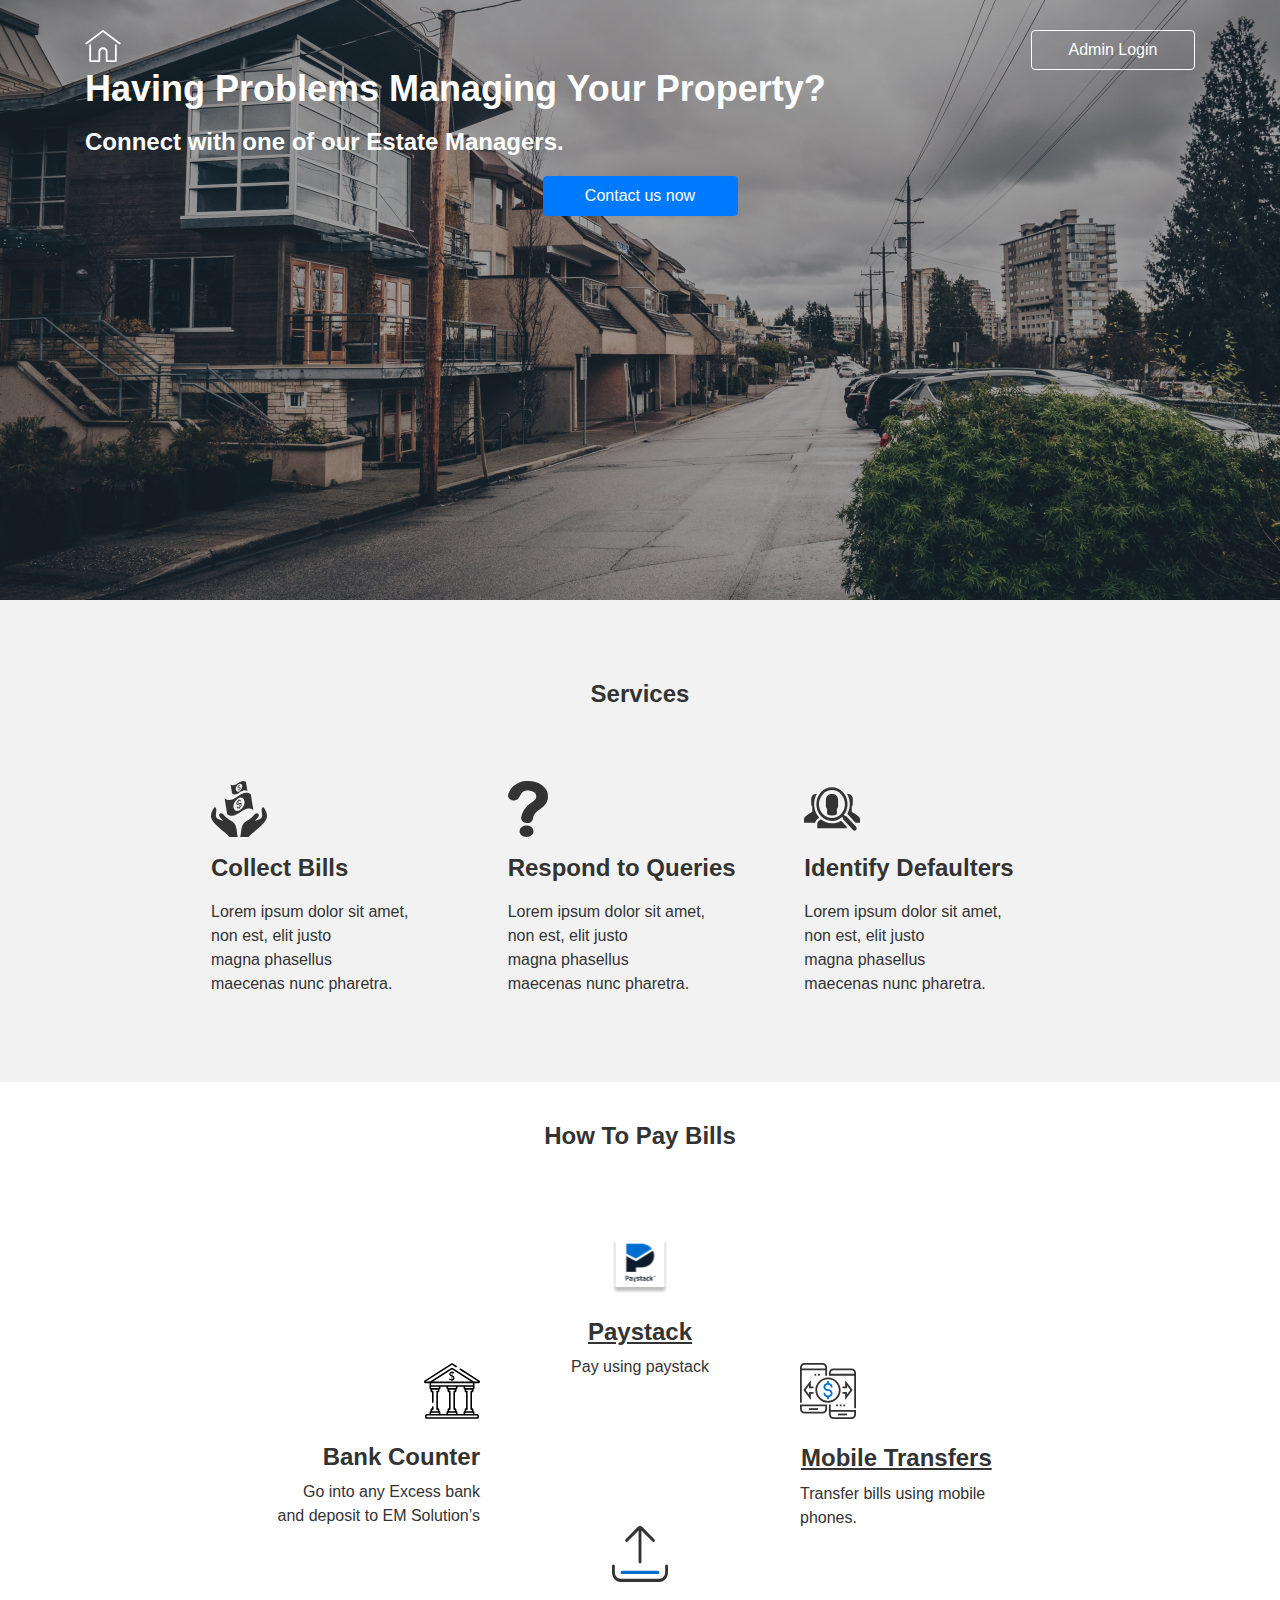
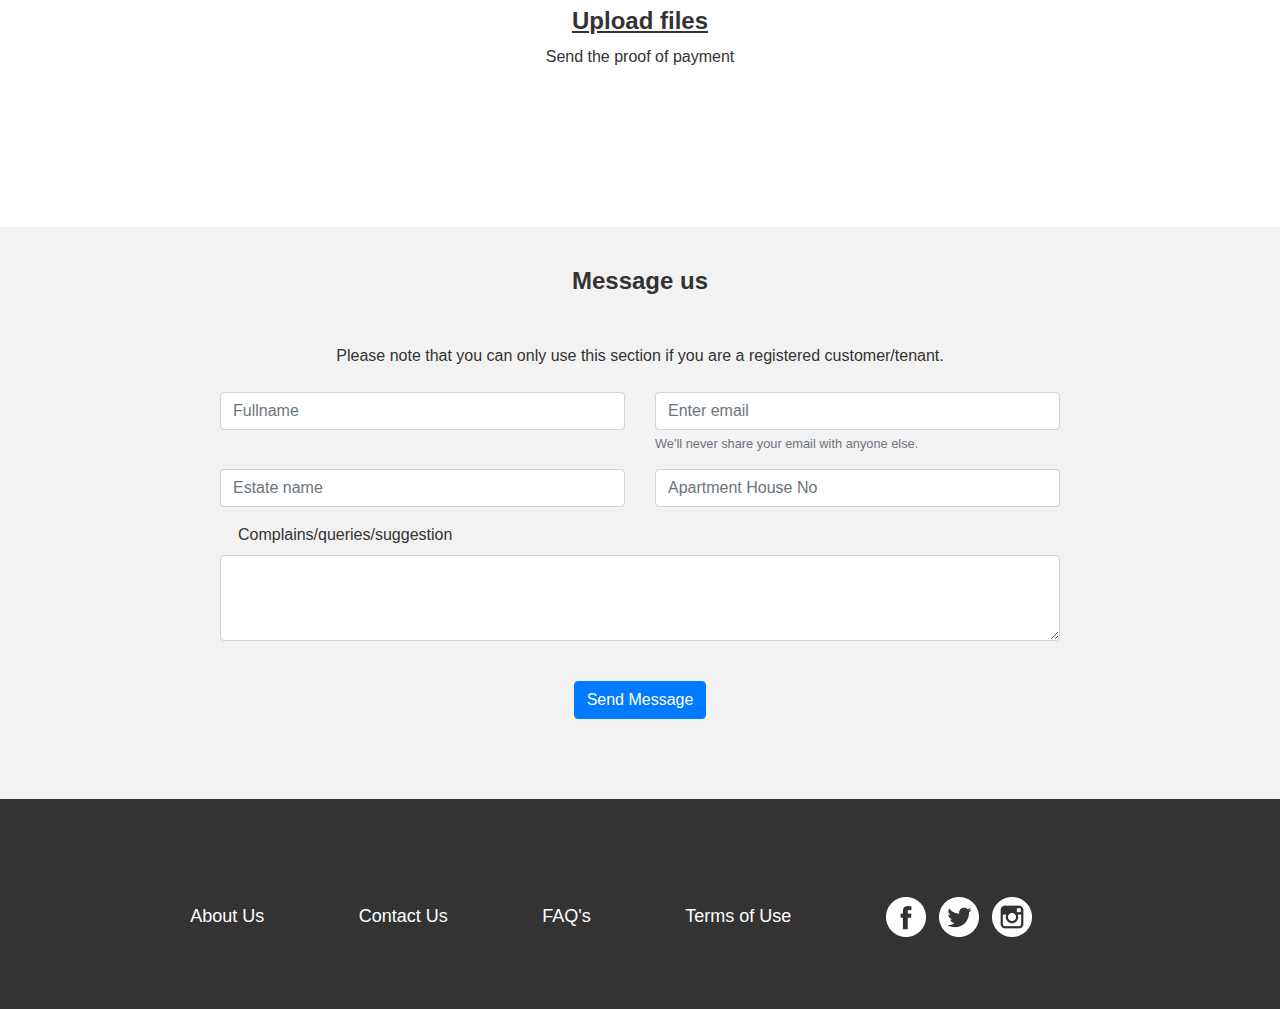
==== commit 1421a0fa: "dashboard" ====
--- a/index.html
+++ b/index.html
@@ -24,15 +24,14 @@
           <img src="assets/img/home icon.svg" class="admin--icon" height="32px" alt="">
         </a>
       </div>
-      <div>
+  <div>
           <p class="admin--text-big">
               Having Problems Managing Your Property?
             </p>
             <p class="admin--text-small">
               Connect with one of our Estate Managers.
             </p>
-      </div>
-      
+          </div>
       <div class="text-align--center">
         <a href="contact-us.html">
           <button type="button" class="btn btn-primary justify-content-center btn-admin-text text-align--center">Contact us now</button>
@@ -58,7 +57,7 @@
         </div>
         <div class="col-12 col-sm col-md-4 cards__cards">
           <div class="cards__cards--image">
-            <img src="assets/img/mark.svg" height="56px" width="56px" alt="">
+            <img src="assets/img/mark.svg" height="56px" width="40px" alt="">
           </div>
           <h3 class="cards__cards--title">Respond to Queries </h3>
           <p>Lorem ipsum dolor sit amet,
@@ -76,9 +75,7 @@
             <br> magna phasellus
             <br> maecenas nunc pharetra.</p>
         </div>
-
-      </div>
-
+      </div>
     </div>
   </section>
 
@@ -88,9 +85,11 @@
         <div class="row cards__row">
             <div class="col align-self-center text-align--center">
                 <div class="cards__cards--image-pay">
-                    <img src="assets/img/Rectangle 3.svg" height="56px" width="56px" alt="">
+                    <a href="https://bit.ly/2KnaS7A" target="_blank"><img src="assets/img/Rectangle 3.svg" height="56px" width="56px" alt=""></a> 
+
                   </div>
-                <h3 class="bills__cards--title">Paystack</h3>
+                  <h3 class="bills__cards--title"><a href="https://bit.ly/2KnaS7A" target="_blank" class="btn--upload">Paystack</a></h3> 
+
                <p>Pay using paystack</p> 
               </div>
           </div>
@@ -108,7 +107,36 @@
                   <div class="cards__cards--image-pay">
                       <img src="assets/img/money-transfer icon.svg" height="56px" width="56px" alt="">
                     </div>
-                  <h3 class="bills__cards--title">Mobile Transfers</h3>
+                    <!-- Button trigger modal -->
+<button type="button" class="btn btn--upload" data-toggle="modal" data-target="#exampleModal1">
+  <h3 class="bills__cards--title">Mobile Transfers</h3>
+</button>
+
+<!-- Modal -->
+<div class="modal fade" id="exampleModal1" tabindex="-1" role="dialog" aria-labelledby="exampleModalLabel" aria-hidden="true">
+  <div class="modal-dialog" role="document">
+    <div class="modal-content">
+      <div class="modal-header">
+        <h5 class="modal-title" id="exampleModalLabel"><strong>Payment details</strong> </h5>
+        <button type="button" class="close" data-dismiss="modal" aria-label="Close">
+          <span aria-hidden="true">&times;</span>
+        </button>
+      </div>
+      <div class="modal-body">
+         <strong>
+            Bank Details 
+         </strong> <br>
+        Bank Name: Exccess Bank <br>
+        Acct Name: E.M Solutions <br>
+        Acct Number: 0011223344 
+      </div>
+      <div class="modal-footer">
+        <button type="button" class="btn btn-secondary" data-dismiss="modal">Close</button>
+        </div>
+    </div>
+  </div>
+</div>
+                 
                  <p>Transfer bills using mobile <br>
                     phones.</p> 
                 </div>
@@ -118,9 +146,41 @@
                     <div class="cards__cards--image-pay">
                         <img src="assets/img/upload.svg" height="56px" width="56px" alt="">
                       </div>
-                    <h3 class="bills__cards--title">Upload files</h3>
-                   <p>Send the proof of payment <br>
-                      to payments@emsolutions.com</p> 
+                      <!-- Button trigger modal -->
+<button type="button" class="btn btn--upload" data-toggle="modal" data-target="#exampleModal">
+  <h3 class="bills__cards--title">Upload files</h3>
+</button>
+
+<!-- Modal -->
+<div class="modal fade" id="exampleModal" tabindex="-1" role="dialog" aria-labelledby="exampleModalLabel" aria-hidden="true">
+  <div class="modal-dialog" role="document">
+    <div class="modal-content">
+      <div class="modal-header">
+        <h5 class="modal-title" id="exampleModalLabel">Upload files</h5>
+        <button type="button" class="close" data-dismiss="modal" aria-label="Close">
+          <span aria-hidden="true">&times;</span>
+        </button>
+      </div>
+      <div class="modal-body">
+        <div class="input-group mb-3">
+          <div class="input-group-prepend">
+            <span class="input-group-text">Upload</span>
+          </div>
+          <div class="custom-file">
+            <input type="file" class="custom-file-input" id="inputGroupFile01">
+            <label class="custom-file-label" for="inputGroupFile01">Choose file</label>
+          </div>
+        </div>
+      </div>
+      <div class="modal-footer">
+        <button type="button" class="btn btn-secondary" data-dismiss="modal">Close</button>
+        <button type="button" class="btn btn-primary">Send Payment</button>
+      </div>
+    </div>
+  </div>
+</div>
+                    
+                   <p>Send the proof of payment</p> 
                   </div>
               </div>
           </div>
@@ -132,41 +192,41 @@
     <p class="text-align--center form--p-text">Please note that you can only use this section if you are a registered customer/tenant.</p>
 <div class="container form__container">
   <div class="row">
-<div class="col-12 col-sm-6 col-md-6">
+      <div class="col-12 col-sm-3 col-md-6">
+          <div class="form-group">
+              <input type="text" class="form-control" id="exampleInputPassword1" placeholder="Fullname">
+            </div>
+            </div>
+<div class="col-12 col-sm-3 col-md-6">
     <div class="form-group">
         <input type="email" class="form-control" id="exampleInputEmail1" aria-describedby="emailHelp" placeholder="Enter email">
         <small id="emailHelp" class="form-text text-muted">We'll never share your email with anyone else.</small>
       </div>
       </div>
-      <div class="col-12 col-sm-6 col-md-6">
-      <div class="form-group">
-          <input type="text" class="form-control" id="exampleInputPassword1" placeholder="Fullname">
-        </div>
-        </div>
-<div class="col-12 col-sm-6 col-md-6">
+      
+<div class="col-12 col-sm-3 col-md-6">
     <div class="form-group">
         <input type="text" class="form-control" id="exampleInputEmail1" aria-describedby="emailHelp" placeholder="Estate name">
       </div>
       </div>
-      <div class="col-12 col-sm-6 col-md-6">
+      <div class="col-12 col-sm-3 col-md-6">
       <div class="form-group">
           <input type="text" class="form-control" id="exampleInputPassword1" placeholder="Apartment House No">
         </div>
         </div>
-
-        <label class="form--label" for="exampleInputPassword1">Complains/queries/suggestion</label>
-      <div class="col-12 col-sm-6 col-md-12">
-      <div class="form-group">
-          <textarea name="message" id="" cols="117" rows="5"></textarea>
-        </div>
+      <div class="col-12 col-sm-12 col-md-12">
+          <div class="form-group">
+              <label for="exampleFormControlTextarea1">Complains/queries/suggestion</label>
+              <textarea class="form-control" id="exampleFormControlTextarea1" rows="3"></textarea>
+            </div>
         </div>
           <!-- Button trigger modal -->
-<button type="button" class="btn btn-primary form-btn" data-toggle="modal" data-target="#exampleModal">
+<button type="button" class="btn btn-primary form-btn" data-toggle="modal" data-target="#exampleModal2">
     Send Message
   </button>
   
   <!-- Modal -->
-  <div class="modal fade" id="exampleModal" tabindex="-1" role="dialog" aria-labelledby="exampleModalLabel" aria-hidden="true">
+  <div class="modal fade" id="exampleModal2" tabindex="-1" role="dialog" aria-labelledby="exampleModalLabel" aria-hidden="true">
     <div class="modal-dialog" role="document">
       <div class="modal-content">
         <div class="modal-header">
--- a/assets/css/main.css
+++ b/assets/css/main.css
@@ -24,21 +24,16 @@
 }
 
 .admin--text-big{
-    display: flex;
-   justify-content: center;
+ 
     color: white;
     font-size: 36px;
-    padding-top: 150px;
+    /* padding-top: 150px; */
     margin-bottom: 8px;
-    margin-left: 108px;
+    /* margin-left: 108px; */
     padding-bottom: 0;
-    text-align: right;
     font-weight: 700;
 }
 .admin--text-small{
-    display: flex;
-   justify-content: center;
-   align-items: center;
     color: white;
     font-size: 24px;
     font-weight: 600;
@@ -46,7 +41,7 @@
 .index__banner{
     display: flex;
     height: 600px;
-    background-image: url("../../assets/img/grey-skies-street_4460x4460.jpg");
+    background-image: url("../../assets/img/Banner.png");
     background-position: center;
     background-size: cover;
     background-position: fixed;
@@ -85,6 +80,21 @@
 
 /* cards */
 /* b ills*/
+.btn--upload{
+    background: white!important;
+    padding: 0!important;
+    color: #333333!important;
+    text-decoration: underline;
+}
+.btn--upload.focus, .btn--upload:focus {
+    outline: 0;
+    box-shadow: 0 0 0 0.2rem white;
+}
+.btn--upload:hover {
+    background: #2D9CDB!important;
+   color: white!important;
+}
+
 .bills{
     background-color: #ffffff;
     padding-top: 40px;
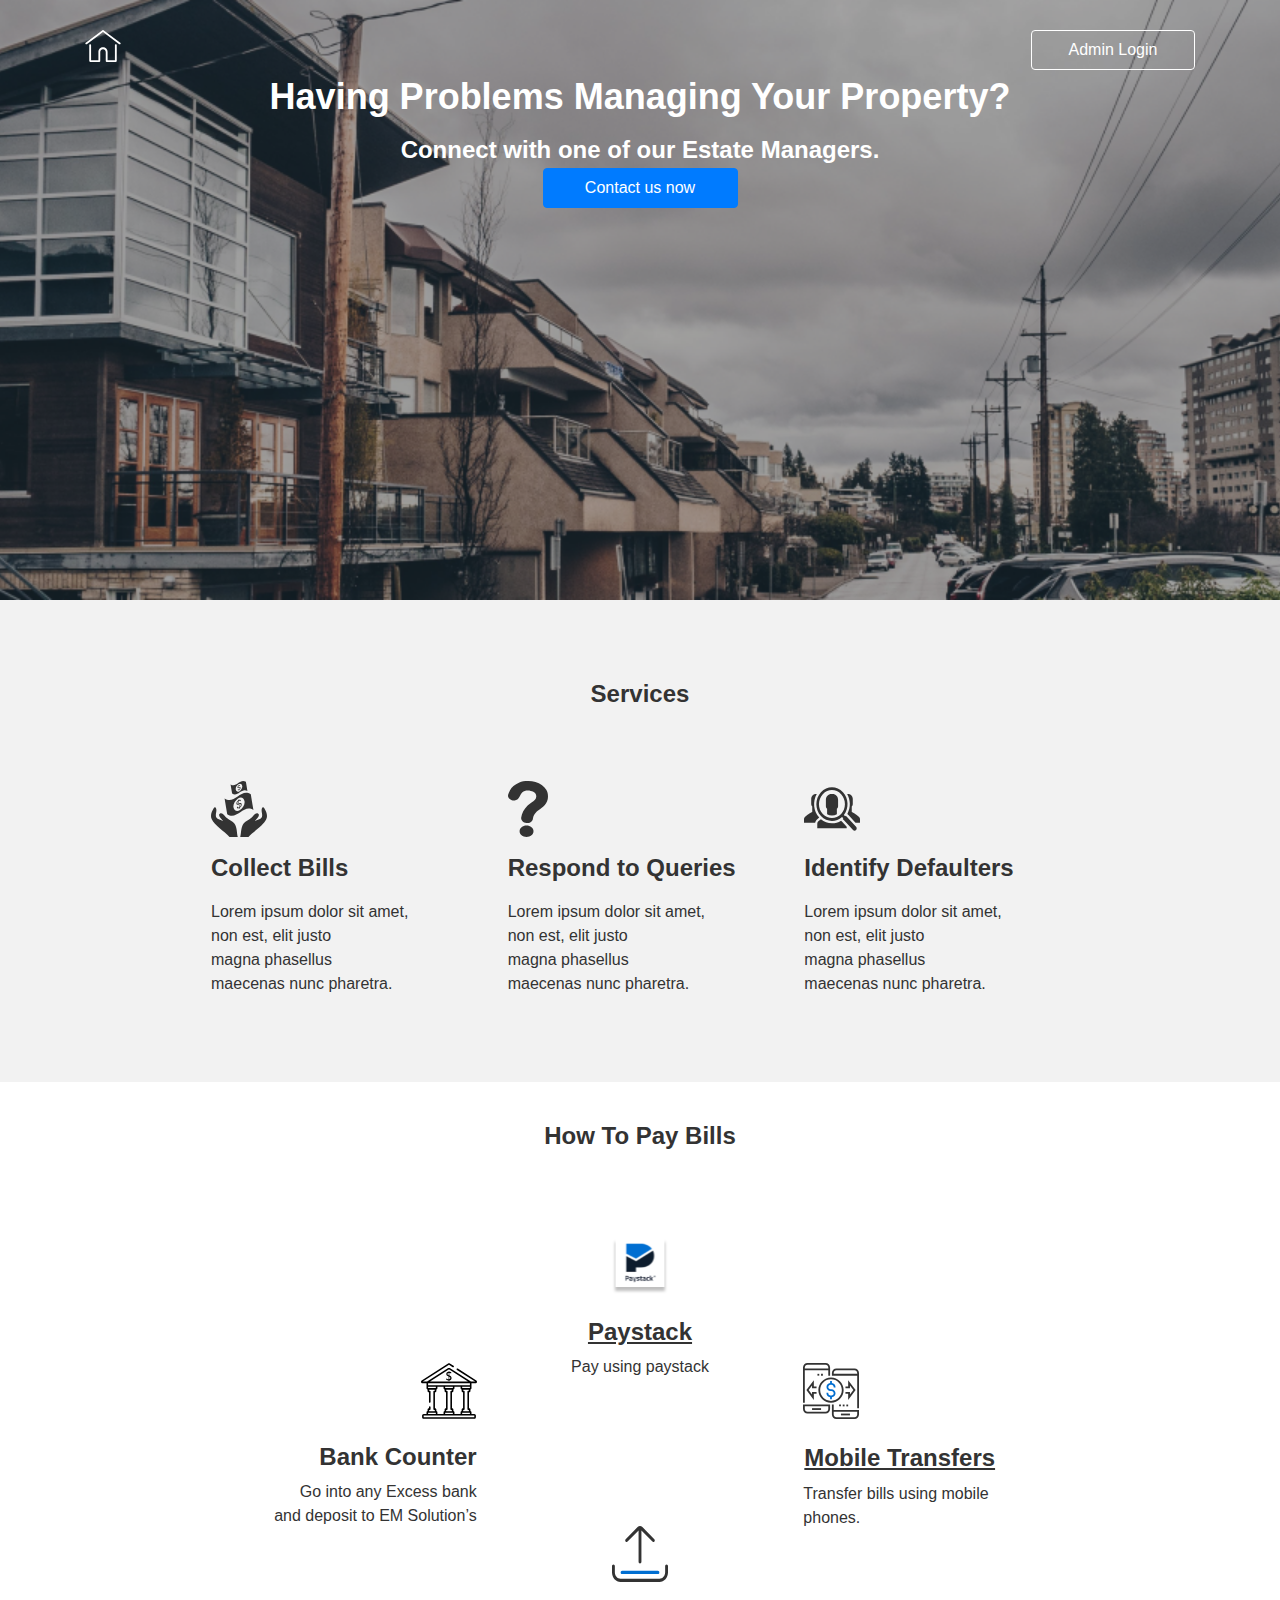
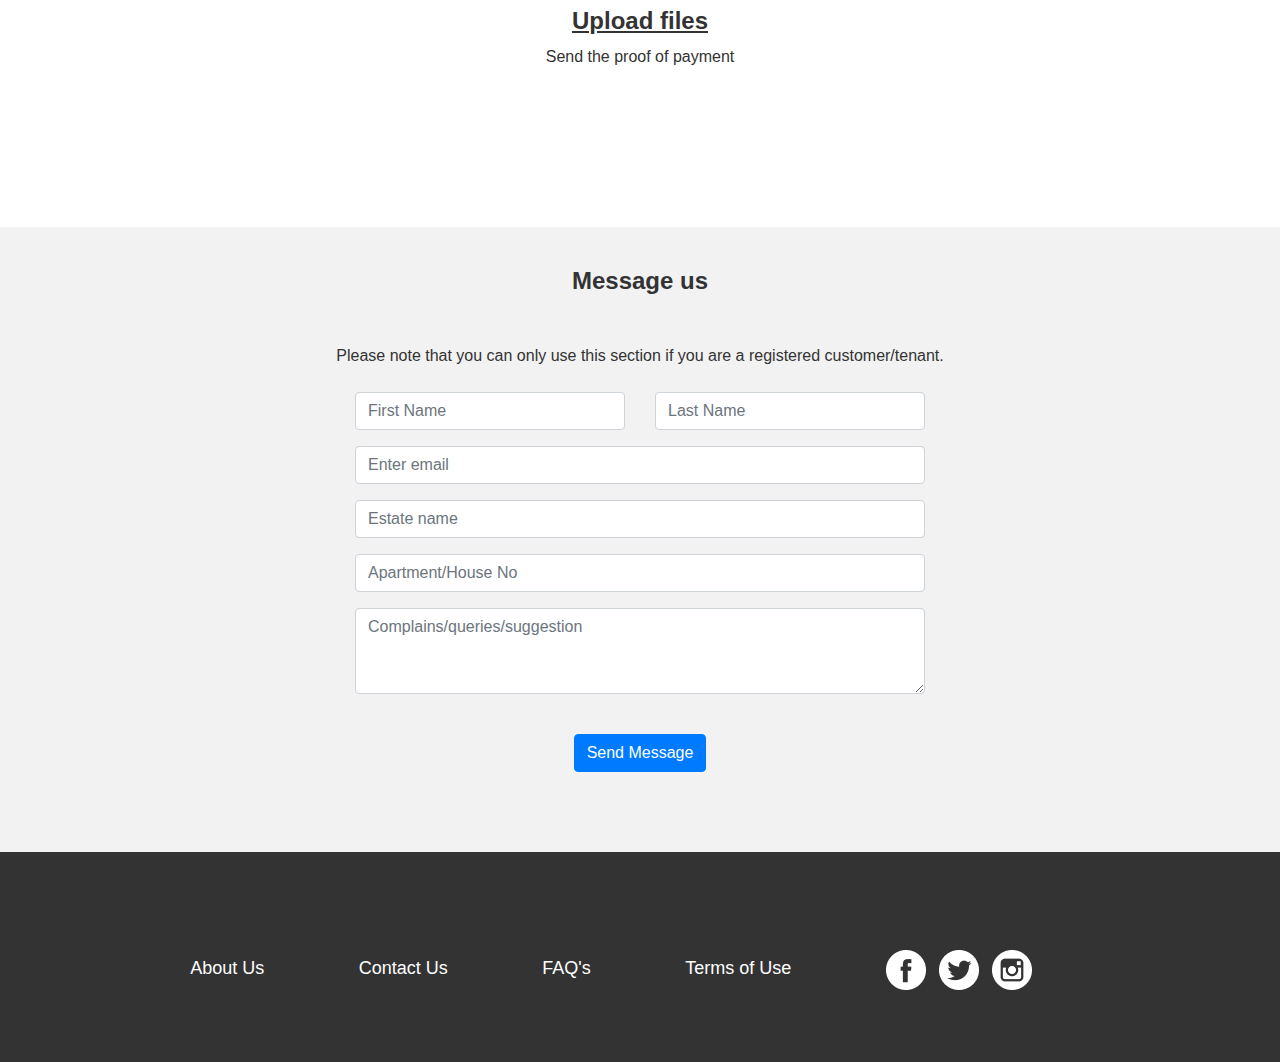
==== commit a8119169: "dashboard" ====
--- a/index.html
+++ b/index.html
@@ -11,35 +11,37 @@
 </head>
 
 <body>
+  
   <section class="index__banner ">
-
+    
     <nav class="container">
+        <div class="admin__banner--btn">
+            <span>
+              <a href="index.html">
+                <img src="assets/img/home icon.svg" class="admin--icon" height="32px" alt="">
+              </a>
+            </span>
+            <span>
+              <a href="login.html">
+                <button type="button" class="btn btn-primary btn-admin-home text-align--center">Admin Login</button>
+              </a>
+            </span>
+          </div>
       <div>
-        <a href="login.html">
-          <button type="button" class="btn btn-primary btn-admin-home text-align--center">Admin Login</button>
-        </a>
-      </div>
-      <div>
-        <a href="index.html">
-          <img src="assets/img/home icon.svg" class="admin--icon" height="32px" alt="">
-        </a>
-      </div>
-  <div>
-          <p class="admin--text-big">
-              Having Problems Managing Your Property?
-            </p>
-            <p class="admin--text-small">
-              Connect with one of our Estate Managers.
-            </p>
-          </div>
-      <div class="text-align--center">
-        <a href="contact-us.html">
-          <button type="button" class="btn btn-primary justify-content-center btn-admin-text text-align--center">Contact us now</button>
-        </a>
-      </div>
-
+        <div class="admin--text-big d-flex justify-content-center">
+
+          Having Problems Managing Your Property?
+        </div>
+        <div class="admin--text-small d-flex justify-content-center">
+          Connect with one of our Estate Managers.
+        </div>
+        <div class="d-flex justify-content-center">
+          <a href="contact-us.html">
+            <button type="button" class="btn btn-primary btn-admin-text">Contact us now</button>
+          </a>
+        </div>
+      </div>
     </nav>
-
   </section>
   <section class="cards">
     <h3 class="cards--title text-align--center">Services</h3>
@@ -79,175 +81,187 @@
     </div>
   </section>
 
-<section class="bills">
+  <section class="bills">
     <h3 class="bills--title text-align--center">How To Pay Bills</h3>
     <div class="container ">
-        <div class="row cards__row">
-            <div class="col align-self-center text-align--center">
-                <div class="cards__cards--image-pay">
-                    <a href="https://bit.ly/2KnaS7A" target="_blank"><img src="assets/img/Rectangle 3.svg" height="56px" width="56px" alt=""></a> 
-
+      <div class="row cards__row">
+        <div class="col align-self-center text-align--center">
+          <div class="cards__cards--image-pay">
+            <a href="https://bit.ly/2KnaS7A" target="_blank">
+              <img src="assets/img/Rectangle 3.svg" height="56px" width="56px" alt="">
+            </a>
+          </div>
+          <h3 class="bills__cards--title">
+            <a href="https://bit.ly/2KnaS7A" target="_blank" class="btn--upload">Paystack</a>
+          </h3>
+          <p>Pay using paystack</p>
+        </div>
+      </div>
+      <div class="row cards__row bill__card-position text-align--center">
+        <div class="col text-align--right">
+          <div class="cards__cards--image-pay">
+            <img src="assets/img/bank.svg" height="56px" width="56px" alt="">
+          </div>
+          <h3 class="bills__cards--title">Bank Counter</h3>
+          <p>Go into any Excess bank
+            <br> and deposit to EM Solution’s
+          </p>
+        </div>
+        <div class="col">
+          
+        </div>
+        <div class="col text-align--left">
+          <div class="cards__cards--image-pay">
+            <img src="assets/img/money-transfer icon.svg" height="56px" width="56px" alt="">
+          </div>
+          <!-- Button trigger modal -->
+          <button type="button" class="btn btn--upload" data-toggle="modal" data-target="#exampleModal1">
+            <h3 class="bills__cards--title">Mobile Transfers</h3>
+          </button>
+
+          <!-- Modal -->
+          <div class="modal fade" id="exampleModal1" tabindex="-1" role="dialog" aria-labelledby="exampleModalLabel" aria-hidden="true">
+            <div class="modal-dialog" role="document">
+              <div class="modal-content">
+                <div class="modal-header">
+                  <h5 class="modal-title" id="exampleModalLabel">
+                    <strong>Payment details</strong>
+                  </h5>
+                  <button type="button" class="close" data-dismiss="modal" aria-label="Close">
+                    <span aria-hidden="true">&times;</span>
+                  </button>
+                </div>
+                <div class="modal-body">
+                  <strong>
+                    Bank Details
+                  </strong>
+                  <br> Bank Name: Exccess Bank
+                  <br> Acct Name: E.M Solutions
+                  <br> Acct Number: 0011223344
+                </div>
+                <div class="modal-footer">
+                  <button type="button" class="btn btn-secondary" data-dismiss="modal">Close</button>
+                </div>
+              </div>
+            </div>
+          </div>
+
+          <p>Transfer bills using mobile
+            <br> phones.
+          </p>
+        </div>
+      </div>
+      <div class="row cards__row bill__card-position-2">
+        <div class="col align-self-center text-align--center">
+          <div class="cards__cards--image-pay">
+            <img src="assets/img/upload.svg" height="56px" width="56px" alt="">
+          </div>
+          <!-- Button trigger modal -->
+          <button type="button" class="btn btn--upload" data-toggle="modal" data-target="#exampleModal">
+            <h3 class="bills__cards--title">Upload files</h3>
+          </button>
+
+          <!-- Modal -->
+          <div class="modal fade" id="exampleModal" tabindex="-1" role="dialog" aria-labelledby="exampleModalLabel" aria-hidden="true">
+            <div class="modal-dialog" role="document">
+              <div class="modal-content">
+                <div class="modal-header">
+                  <h5 class="modal-title" id="exampleModalLabel">Upload files</h5>
+                  <button type="button" class="close" data-dismiss="modal" aria-label="Close">
+                    <span aria-hidden="true">&times;</span>
+                  </button>
+                </div>
+                <div class="modal-body">
+                  <div class="input-group mb-3">
+                    <div class="input-group-prepend">
+                      <span class="input-group-text">Upload</span>
+                    </div>
+                    <div class="custom-file">
+                      <input type="file" class="custom-file-input" id="inputGroupFile01">
+                      <label class="custom-file-label" for="inputGroupFile01">Choose file</label>
+                    </div>
                   </div>
-                  <h3 class="bills__cards--title"><a href="https://bit.ly/2KnaS7A" target="_blank" class="btn--upload">Paystack</a></h3> 
-
-               <p>Pay using paystack</p> 
-              </div>
-          </div>
-          <div class="row cards__row bill__card-position">
-              <div class="col align-self-center-right justify-content-around">
-                  <div class="cards__cards--image-pay">
-                      <img src="assets/img/bank.svg" height="56px" width="56px" alt="">
-                    </div>
-                  <h3 class="bills__cards--title">Bank Counter</h3>
-                 <p>Go into any Excess bank <br>
-                    and deposit to EM Solution’s
-                    </p> 
-                </div>
-              <div class="col align-self-center-left">
-                  <div class="cards__cards--image-pay">
-                      <img src="assets/img/money-transfer icon.svg" height="56px" width="56px" alt="">
-                    </div>
-                    <!-- Button trigger modal -->
-<button type="button" class="btn btn--upload" data-toggle="modal" data-target="#exampleModal1">
-  <h3 class="bills__cards--title">Mobile Transfers</h3>
-</button>
-
-<!-- Modal -->
-<div class="modal fade" id="exampleModal1" tabindex="-1" role="dialog" aria-labelledby="exampleModalLabel" aria-hidden="true">
-  <div class="modal-dialog" role="document">
-    <div class="modal-content">
-      <div class="modal-header">
-        <h5 class="modal-title" id="exampleModalLabel"><strong>Payment details</strong> </h5>
-        <button type="button" class="close" data-dismiss="modal" aria-label="Close">
-          <span aria-hidden="true">&times;</span>
-        </button>
-      </div>
-      <div class="modal-body">
-         <strong>
-            Bank Details 
-         </strong> <br>
-        Bank Name: Exccess Bank <br>
-        Acct Name: E.M Solutions <br>
-        Acct Number: 0011223344 
-      </div>
-      <div class="modal-footer">
-        <button type="button" class="btn btn-secondary" data-dismiss="modal">Close</button>
-        </div>
-    </div>
-  </div>
-</div>
-                 
-                 <p>Transfer bills using mobile <br>
-                    phones.</p> 
-                </div>
+                </div>
+                <div class="modal-footer">
+                  <button type="button" class="btn btn-secondary" data-dismiss="modal">Close</button>
+                  <button type="button" class="btn btn-primary">Send Payment</button>
+                </div>
+              </div>
             </div>
-            <div class="row cards__row bill__card-position-2">
-                <div class="col align-self-center text-align--center">
-                    <div class="cards__cards--image-pay">
-                        <img src="assets/img/upload.svg" height="56px" width="56px" alt="">
-                      </div>
-                      <!-- Button trigger modal -->
-<button type="button" class="btn btn--upload" data-toggle="modal" data-target="#exampleModal">
-  <h3 class="bills__cards--title">Upload files</h3>
-</button>
-
-<!-- Modal -->
-<div class="modal fade" id="exampleModal" tabindex="-1" role="dialog" aria-labelledby="exampleModalLabel" aria-hidden="true">
-  <div class="modal-dialog" role="document">
-    <div class="modal-content">
-      <div class="modal-header">
-        <h5 class="modal-title" id="exampleModalLabel">Upload files</h5>
-        <button type="button" class="close" data-dismiss="modal" aria-label="Close">
-          <span aria-hidden="true">&times;</span>
-        </button>
-      </div>
-      <div class="modal-body">
-        <div class="input-group mb-3">
-          <div class="input-group-prepend">
-            <span class="input-group-text">Upload</span>
-          </div>
-          <div class="custom-file">
-            <input type="file" class="custom-file-input" id="inputGroupFile01">
-            <label class="custom-file-label" for="inputGroupFile01">Choose file</label>
-          </div>
-        </div>
-      </div>
-      <div class="modal-footer">
-        <button type="button" class="btn btn-secondary" data-dismiss="modal">Close</button>
-        <button type="button" class="btn btn-primary">Send Payment</button>
-      </div>
-    </div>
-  </div>
-</div>
-                    
-                   <p>Send the proof of payment</p> 
-                  </div>
-              </div>
-          </div>
-</section>
-
-
-<section class="form ">
+          </div>
+
+          <p>Send the proof of payment</p>
+        </div>
+      </div>
+    </div>
+  </section>
+
+
+  <section class="form ">
     <h3 class="cards--title text-align--center">Message us</h3>
     <p class="text-align--center form--p-text">Please note that you can only use this section if you are a registered customer/tenant.</p>
-<div class="container form__container">
-  <div class="row">
-      <div class="col-12 col-sm-3 col-md-6">
-          <div class="form-group">
-              <input type="text" class="form-control" id="exampleInputPassword1" placeholder="Fullname">
+    <div class="container form__container">
+      <div class="row ">
+        <div class="col-12 col-sm-3 col-md-6">
+          <div class="form-group">
+            <input type="text" class="form-control" id="exampleInputPassword1" placeholder="First Name">
+          </div>
+        </div>
+        <div class="col-12 col-sm-3 col-md-6">
+          <div class="form-group">
+            <input type="text" class="form-control" id="exampleInputPassword1" placeholder="Last Name">
+          </div>
+        </div>
+        <div class="col-12 col-sm-3 col-md-12 ">
+          <div class="form-group">
+            <input type="email" class="form-control" id="exampleInputEmail1" aria-describedby="emailHelp" placeholder="Enter email">
+
+          </div>
+        </div>
+
+        <div class="col-12 col-sm-3 col-md-12">
+          <div class="form-group">
+            <input type="text" class="form-control" id="exampleInputEmail1" aria-describedby="emailHelp" placeholder="Estate name">
+          </div>
+        </div>
+        <div class="col-12 col-sm-3 col-md-12">
+          <div class="form-group">
+            <input type="text" class="form-control" id="exampleInputPassword1" placeholder="Apartment/House No">
+          </div>
+        </div>
+        <div class="col-12 col-sm-12 col-md-12">
+          <div class="form-group">
+            <textarea class="form-control" id="exampleFormControlTextarea1" rows="3" placeholder="Complains/queries/suggestion"></textarea>
+          </div>
+        </div>
+        <!-- Button trigger modal -->
+        <button type="button" class="btn btn-primary form-btn" data-toggle="modal" data-target="#exampleModal2">
+          Send Message
+        </button>
+
+        <!-- Modal -->
+        <div class="modal fade" id="exampleModal2" tabindex="-1" role="dialog" aria-labelledby="exampleModalLabel" aria-hidden="true">
+          <div class="modal-dialog" role="document">
+            <div class="modal-content">
+              <div class="modal-header">
+                <h5 class="modal-title" id="exampleModalLabel">Thank You!</h5>
+                <button type="button" class="close" data-dismiss="modal" aria-label="Close">
+                  <span aria-hidden="true">&times;</span>
+                </button>
+              </div>
+              <div class="modal-body">
+                Message sent successfully! You'll be attended to shortly.
+              </div>
+              <div class="modal-footer">
+                <button type="button" class="btn btn-secondary" data-dismiss="modal">Close</button>
+              </div>
             </div>
-            </div>
-<div class="col-12 col-sm-3 col-md-6">
-    <div class="form-group">
-        <input type="email" class="form-control" id="exampleInputEmail1" aria-describedby="emailHelp" placeholder="Enter email">
-        <small id="emailHelp" class="form-text text-muted">We'll never share your email with anyone else.</small>
-      </div>
-      </div>
-      
-<div class="col-12 col-sm-3 col-md-6">
-    <div class="form-group">
-        <input type="text" class="form-control" id="exampleInputEmail1" aria-describedby="emailHelp" placeholder="Estate name">
-      </div>
-      </div>
-      <div class="col-12 col-sm-3 col-md-6">
-      <div class="form-group">
-          <input type="text" class="form-control" id="exampleInputPassword1" placeholder="Apartment House No">
-        </div>
-        </div>
-      <div class="col-12 col-sm-12 col-md-12">
-          <div class="form-group">
-              <label for="exampleFormControlTextarea1">Complains/queries/suggestion</label>
-              <textarea class="form-control" id="exampleFormControlTextarea1" rows="3"></textarea>
-            </div>
-        </div>
-          <!-- Button trigger modal -->
-<button type="button" class="btn btn-primary form-btn" data-toggle="modal" data-target="#exampleModal2">
-    Send Message
-  </button>
-  
-  <!-- Modal -->
-  <div class="modal fade" id="exampleModal2" tabindex="-1" role="dialog" aria-labelledby="exampleModalLabel" aria-hidden="true">
-    <div class="modal-dialog" role="document">
-      <div class="modal-content">
-        <div class="modal-header">
-          <h5 class="modal-title" id="exampleModalLabel">Thank You!</h5>
-          <button type="button" class="close" data-dismiss="modal" aria-label="Close">
-            <span aria-hidden="true">&times;</span>
-          </button>
-        </div>
-        <div class="modal-body">
-          Message sent successfully! You'll be attended to shortly.
-        </div>
-        <div class="modal-footer">
-          <button type="button" class="btn btn-secondary" data-dismiss="modal">Close</button>
-        </div>
-      </div>
-    </div>
-  </div>
-</div>
-  </div>
-
-</div>
+          </div>
+        </div>
+      </div>
+    </div>
+
+    </div>
 
   </section>
 
--- a/assets/css/main.css
+++ b/assets/css/main.css
@@ -4,16 +4,20 @@
 }
 /* index */
 /* banner */
+.admin__banner--btn{
+    display: flex;
+    justify-content: space-between;
+}
 .admin--icon{
     margin-top: 30px;
 }
+
 .btn-admin-home{
     height: 40px!important;
     width: 164px!important;
     background: none;
     border: 1px solid white;
     margin-top: 30px;
-    float: right;
     border-radius: 4px;
 }
 .btn-admin-text{
@@ -24,12 +28,9 @@
 }
 
 .admin--text-big{
- 
     color: white;
     font-size: 36px;
-    /* padding-top: 150px; */
     margin-bottom: 8px;
-    /* margin-left: 108px; */
     padding-bottom: 0;
     font-weight: 700;
 }
@@ -44,7 +45,7 @@
     background-image: url("../../assets/img/Banner.png");
     background-position: center;
     background-size: cover;
-    background-position: fixed;
+    background-attachment: fixed;
 }
 /*banner  */
 
@@ -91,8 +92,9 @@
     box-shadow: 0 0 0 0.2rem white;
 }
 .btn--upload:hover {
-    background: #2D9CDB!important;
-   color: white!important;
+    /* background: #2D9CDB!important;
+   color: white!important; */
+   text-decoration: none!important;
 }
 
 .bills{
@@ -146,8 +148,9 @@
     margin-bottom: 24px;
 }
 .form__container{
-    padding: 0 150px;
-}
+    max-width: 600px;
+}
+
 label{
     padding-left: 18px;
 }
@@ -306,4 +309,10 @@
     /* helpers */
     .text-align--center{
         text-align: center;
+    }
+    .text-align--right{
+        text-align: right;
+    }
+    .text-align--left{
+        text-align: left;
     }